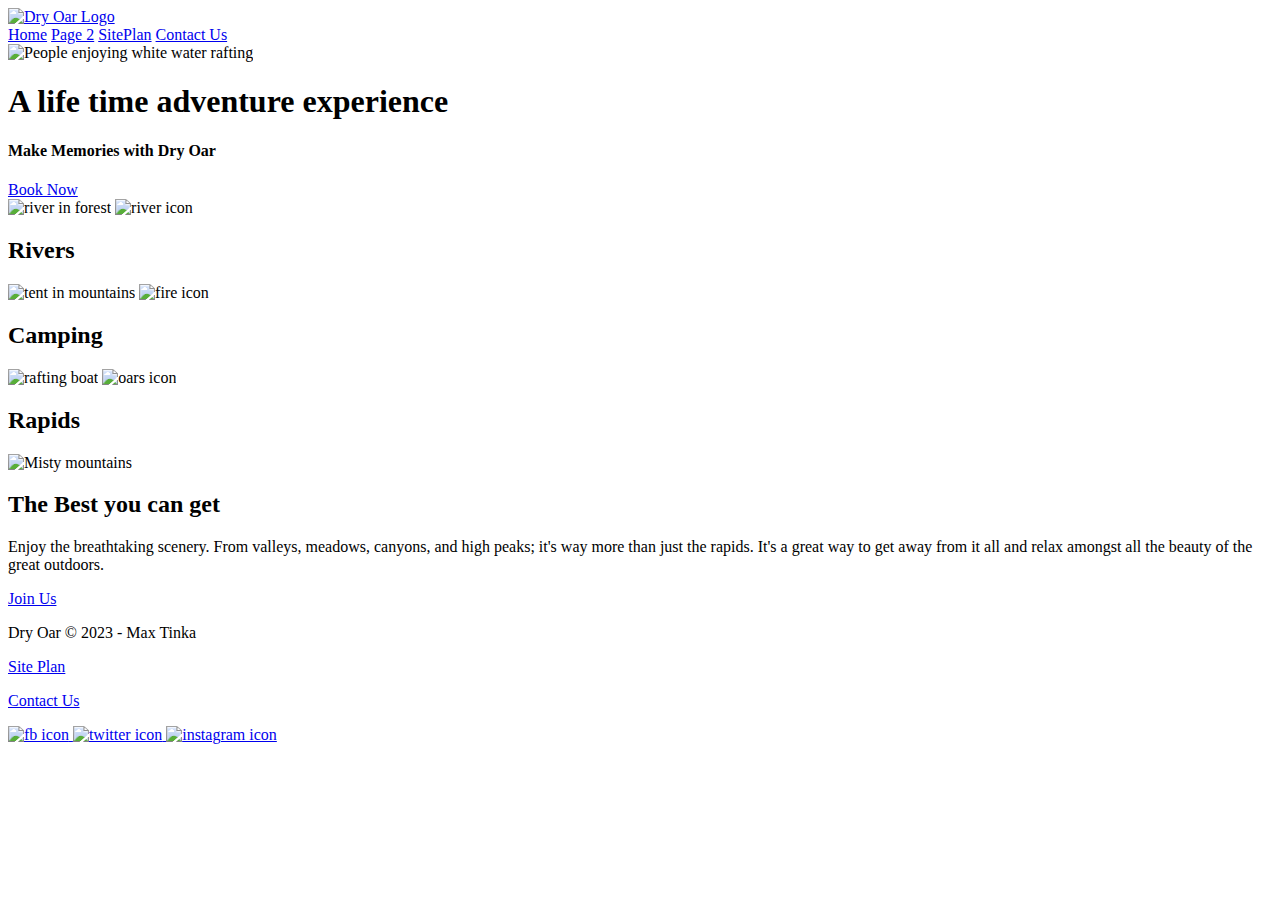
==== wwr/index.html @ ba4b9824 "newest" ====
<!DOCTYPE html>
<html lang="en">
<head>
    <meta charset="UTF-8">
    <meta http-equiv="X-UA-Compatible" content="IE=edge">
    <meta name="viewport" content="width=device-width, initial-scale=1.0">
    <title>Whitewwater Rafting Vacations |Dry Oar Boating | Home</title>
</head>
<body>
    <header>
        <a id="logo_link" href="index.html">
            <img class="logo" src="images/logo.png" alt="Dry Oar Logo">
        </a>
        <nav>
            <a href="index.html">Home</a>
            <a href="#">Page 2</a>
            <a href="site-plan-rafting.html">SitePlan</a>
            <a href="contactus.html">Contact Us</a>
        </nav>
    </header>
    <div id="hero-box">
        <img id="hero-img" src="images/hero.png" alt="People enjoying white water rafting">
    </div>
    <section id="hero-msg">
        <h1 class="home-title">A life time adventure experience</h1>
        <h4>Make Memories with Dry Oar </h4>
        <div class='button-box'>
            <a class='book' href="contactus.html">Book Now</a>
        </div>
    </section>
</div>
<main class="home-grid">
    <section class="rivers-card">
        <img class="card-img" src="images/rivers.jpg" alt="river in forest">
        <img class="icon" src="images/river_icon.png" alt="river icon">
        <h2>Rivers</h2>
    </section>
    <section class="camping-card">
        <img class="card-img" src="images/camping.jpg" alt="tent in mountains">
        <img class="icon" src="images/fire_icon.png" alt="fire icon">
        <h2>Camping</h2>
    </section>
    <section class="rapids-card">
        <img class="card-img" src="images/rapids.jpg" alt="rafting boat">
        <img class="icon" src="images/oars.png" alt="oars icon">
        <h2>Rapids</h2>
    </section>
    <img class="mountains" src="images/mountains.jpg" alt="Misty mountains">
    <section class="msg">
        <h2>The Best you can get</h2>
        <p>Enjoy the breathtaking scenery. From valleys, meadows, canyons, and high peaks; it's way more than just the rapids. It's a great way to get away from it all and relax amongst all the beauty of the great outdoors. </p>
        <a class='join' href="rivers.html">Join Us</a>
    </section>   
</main>
<footer>
    <p>Dry Oar &copy; 2023 - Max Tinka</p>
    <p><a href="site-plan-rafting.html">Site Plan</a></p>
    <p><a href="contactus.html">Contact Us</a></p>
    <div class="social">
        <a href="https://facebook.com">
            <img src="images/facebook.png" alt="fb icon">
        </a>
        <a href="https://twitter.com">
            <img src="images/twitter.png" alt="twitter icon">
        </a>
        <a href="https://instagram.com">
            <img src="images/instagram.png" alt="instagram icon">
        </a>
    </div>
</footer>
</body>
</html>
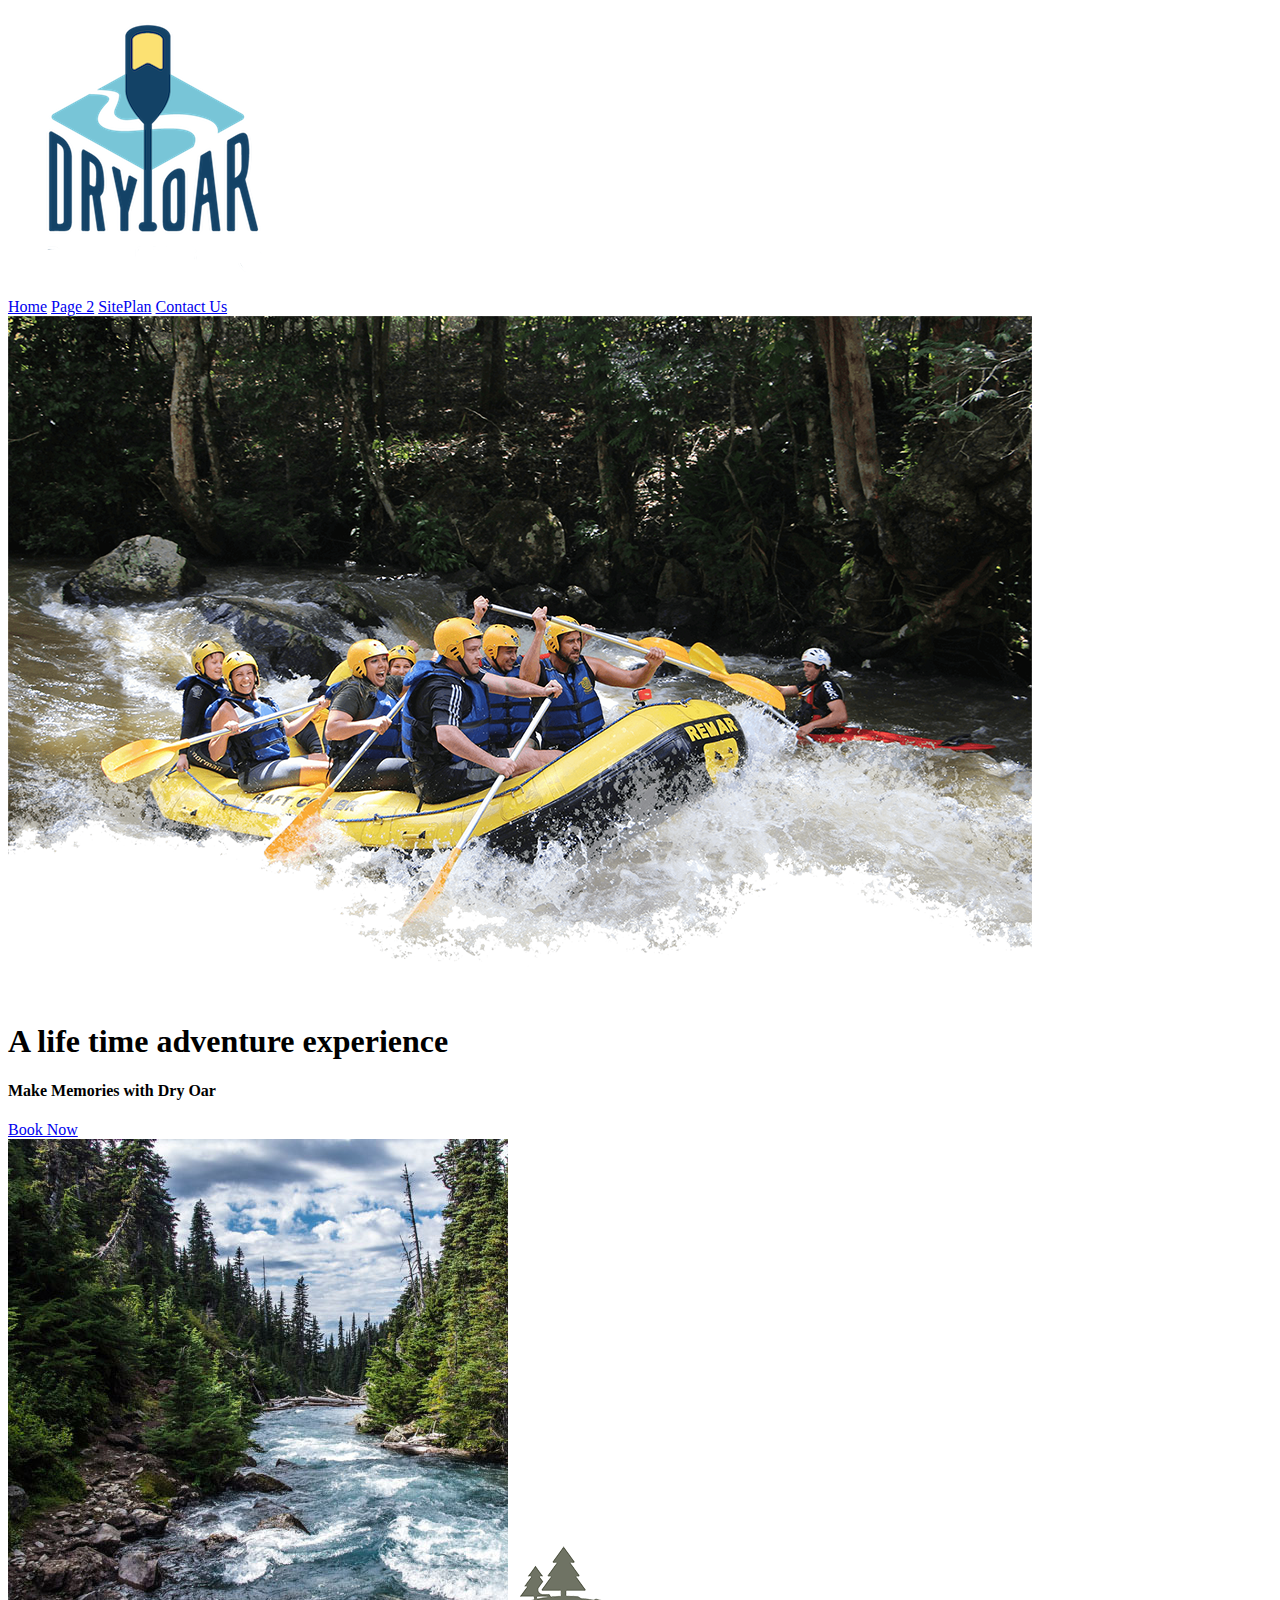
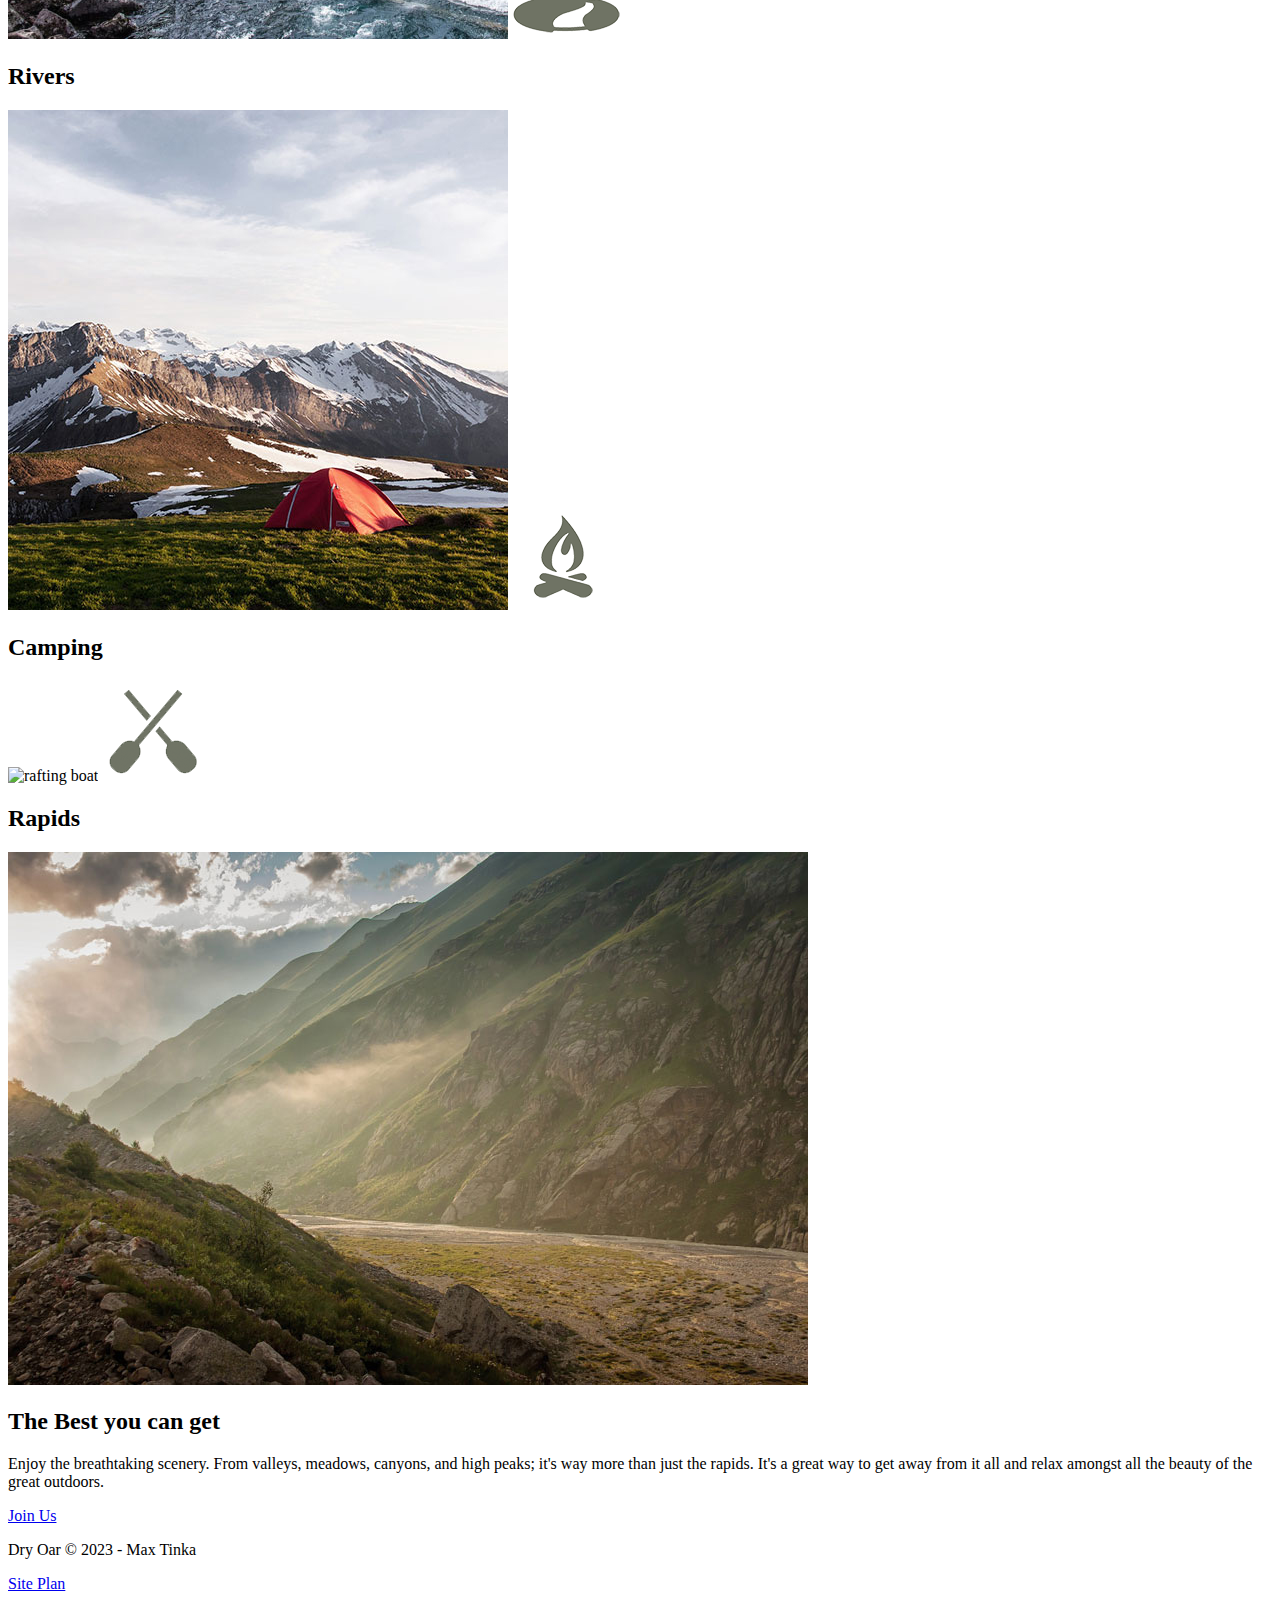
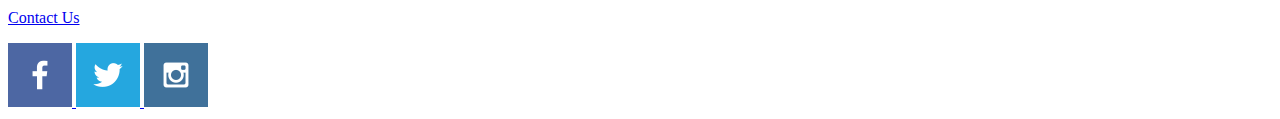
==== commit 4fc23cd3: "latest" ====
--- a/wwr/index.html
+++ b/wwr/index.html
@@ -1,17 +1,28 @@
 <!DOCTYPE html>
 <html lang="en">
 <head>
+    <link rel="stylesheet" href="styles/styles.css">
     <meta charset="UTF-8">
     <meta http-equiv="X-UA-Compatible" content="IE=edge">
     <meta name="viewport" content="width=device-width, initial-scale=1.0">
     <title>Whitewwater Rafting Vacations |Dry Oar Boating | Home</title>
 </head>
-<body>
-    <header>
+<body {
+    background-color: #ffffff;
+}>
+    <div id="content" {
+        max-width: 1600px;
+        margin: 0 auto;
+    }>
+    <header {
+        background-color: #ffffff;
+    }>
         <a id="logo_link" href="index.html">
-            <img class="logo" src="images/logo.png" alt="Dry Oar Logo">
+            <img class="logo" src="images/logo.png" alt="Dry Oar Logo">        
         </a>
-        <nav>
+        <nav {
+            text-align: center;
+        }>
             <a href="index.html">Home</a>
             <a href="#">Page 2</a>
             <a href="site-plan-rafting.html">SitePlan</a>
@@ -21,15 +32,21 @@
     <div id="hero-box">
         <img id="hero-img" src="images/hero.png" alt="People enjoying white water rafting">
     </div>
-    <section id="hero-msg">
+    <section id="hero-msg"{
+        text-align: center;
+    }>
         <h1 class="home-title">A life time adventure experience</h1>
         <h4>Make Memories with Dry Oar </h4>
-        <div class='button-box'>
+        <div class='button-box'{
+            text-align: center;
+        }>
             <a class='book' href="contactus.html">Book Now</a>
         </div>
     </section>
 </div>
-<main class="home-grid">
+<main class="home-grid"{
+    text-align: center;
+}>
     <section class="rivers-card">
         <img class="card-img" src="images/rivers.jpg" alt="river in forest">
         <img class="icon" src="images/river_icon.png" alt="river icon">
@@ -45,6 +62,9 @@
         <img class="icon" src="images/oars.png" alt="oars icon">
         <h2>Rapids</h2>
     </section>
+    <div id="background" {
+        height: 725px;
+    }></div>
     <img class="mountains" src="images/mountains.jpg" alt="Misty mountains">
     <section class="msg">
         <h2>The Best you can get</h2>
@@ -57,16 +77,17 @@
     <p><a href="site-plan-rafting.html">Site Plan</a></p>
     <p><a href="contactus.html">Contact Us</a></p>
     <div class="social">
-        <a href="https://facebook.com">
+        <a href="https://facebook.com" target="_blank">
             <img src="images/facebook.png" alt="fb icon">
         </a>
-        <a href="https://twitter.com">
+        <a href="https://twitter.com" target="_blank">
             <img src="images/twitter.png" alt="twitter icon">
         </a>
-        <a href="https://instagram.com">
+        <a href="https://instagram.com" target="_blank">
             <img src="images/instagram.png" alt="instagram icon">
         </a>
     </div>
 </footer>
+</div>
 </body>
 </html>
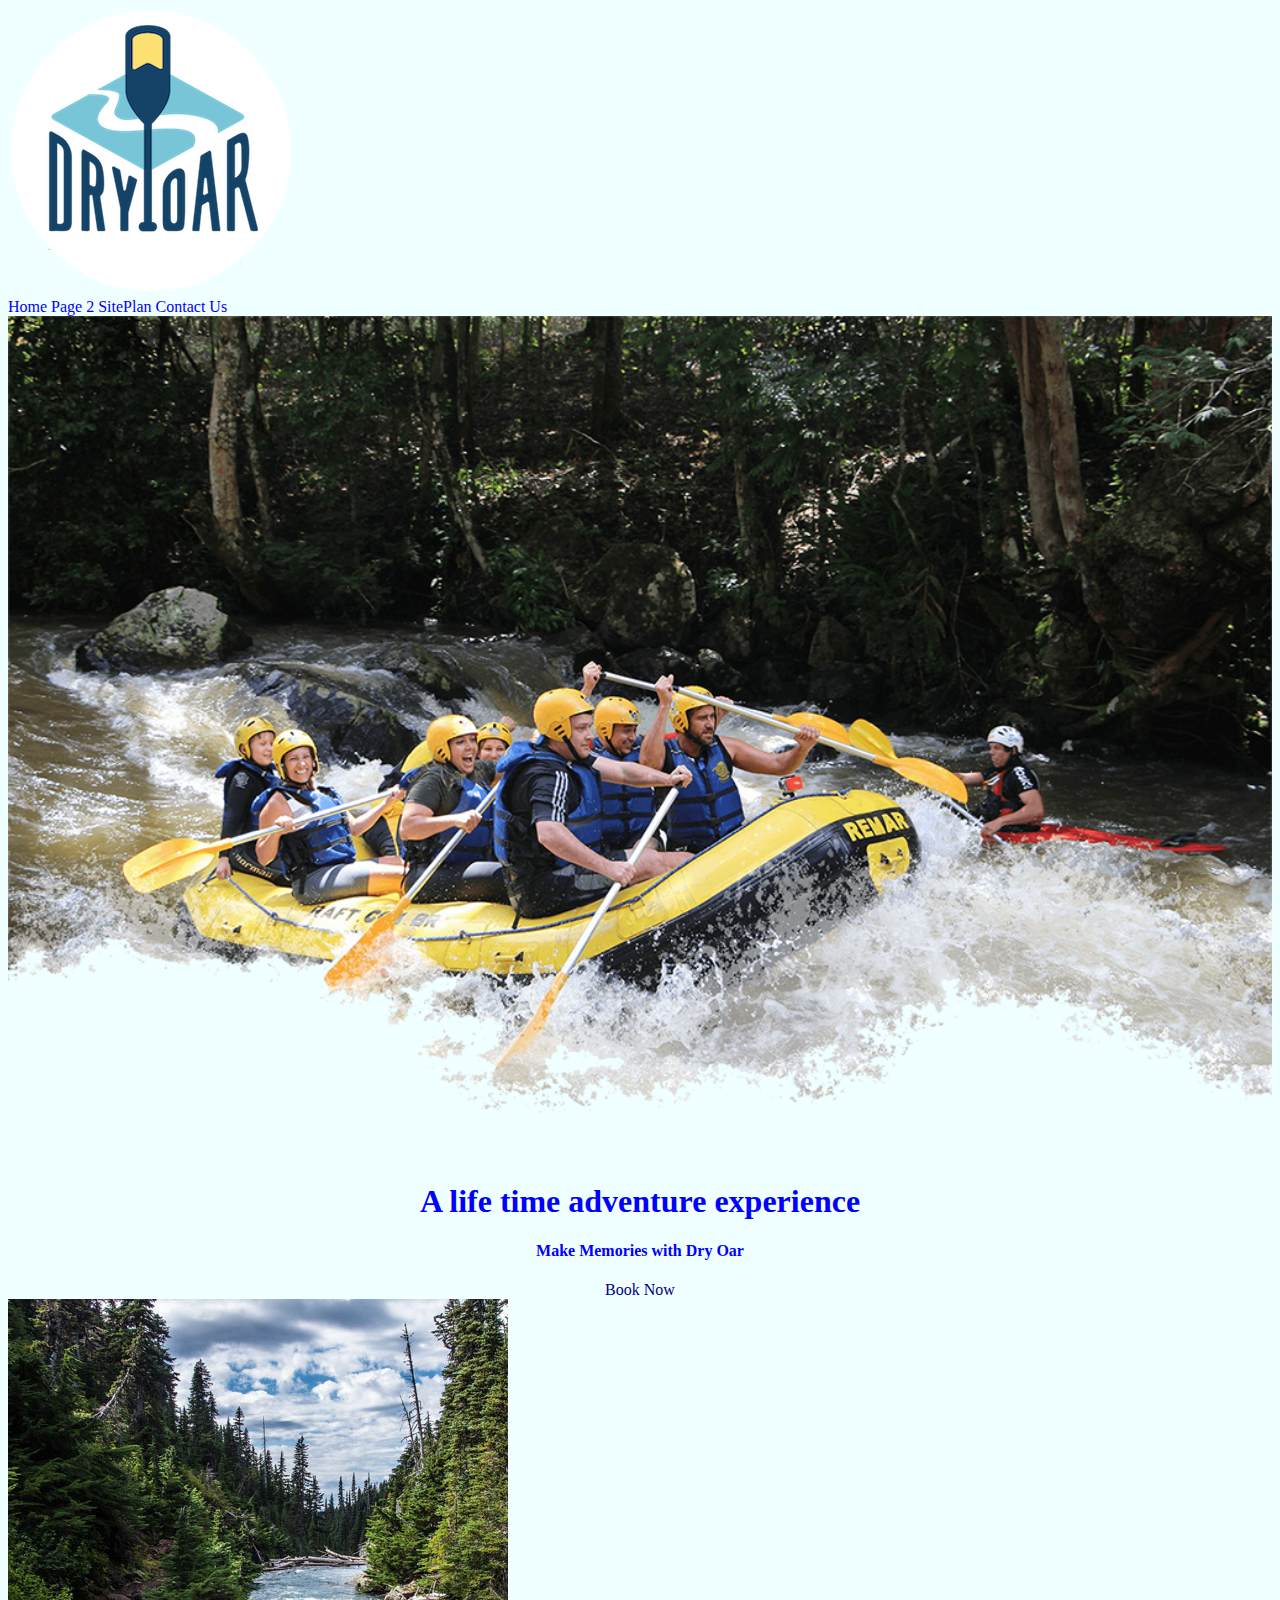
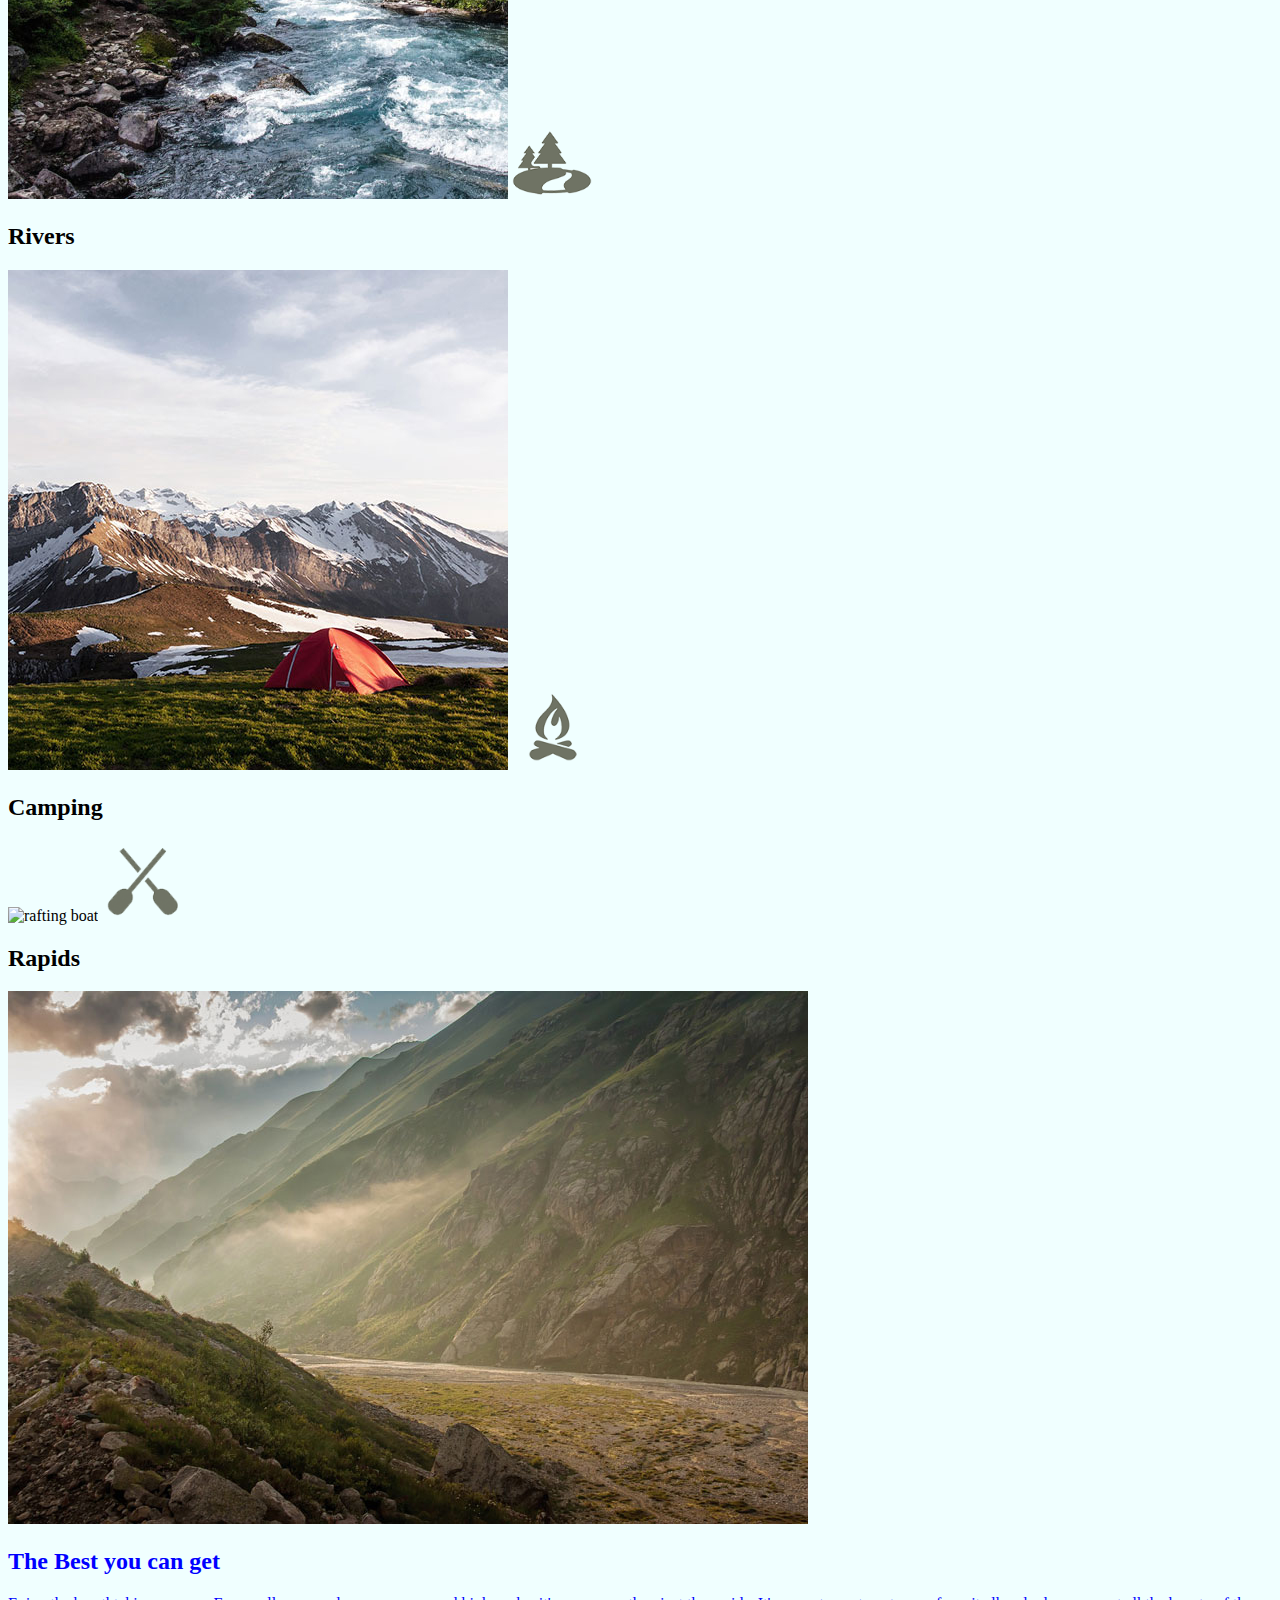
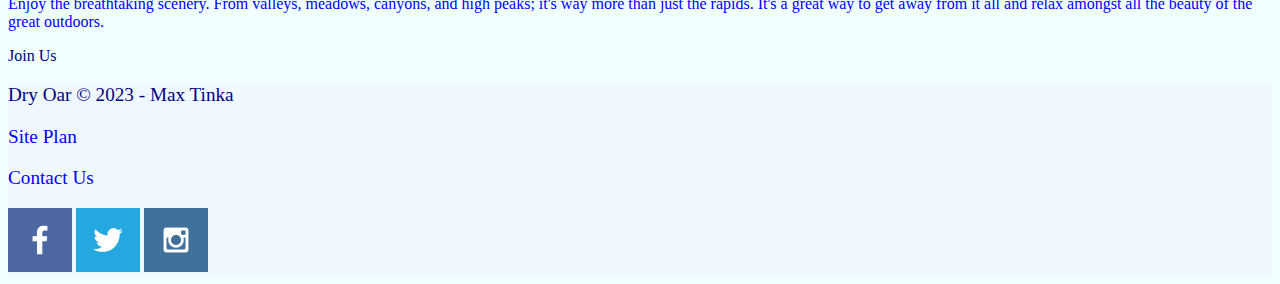
==== commit 2d8b3d41: "style.css not styles" ====
--- a/wwr/index.html
+++ b/wwr/index.html
@@ -1,28 +1,18 @@
 <!DOCTYPE html>
 <html lang="en">
 <head>
-    <link rel="stylesheet" href="styles/styles.css">
+    <link rel="stylesheet" href="styles/style.css">
     <meta charset="UTF-8">
     <meta http-equiv="X-UA-Compatible" content="IE=edge">
     <meta name="viewport" content="width=device-width, initial-scale=1.0">
     <title>Whitewwater Rafting Vacations |Dry Oar Boating | Home</title>
 </head>
-<body {
-    background-color: #ffffff;
-}>
-    <div id="content" {
-        max-width: 1600px;
-        margin: 0 auto;
-    }>
-    <header {
-        background-color: #ffffff;
-    }>
+<body>
+    <header>
         <a id="logo_link" href="index.html">
             <img class="logo" src="images/logo.png" alt="Dry Oar Logo">        
         </a>
-        <nav {
-            text-align: center;
-        }>
+        <nav>
             <a href="index.html">Home</a>
             <a href="#">Page 2</a>
             <a href="site-plan-rafting.html">SitePlan</a>
@@ -30,23 +20,16 @@
         </nav>
     </header>
     <div id="hero-box">
-        <img id="hero-img" src="images/hero.png" alt="People enjoying white water rafting">
+        <img id="hero-img"src="images/hero.png" alt="People enjoying white water rafting">
     </div>
-    <section id="hero-msg"{
-        text-align: center;
-    }>
+    <section id="hero-msg">
         <h1 class="home-title">A life time adventure experience</h1>
         <h4>Make Memories with Dry Oar </h4>
-        <div class='button-box'{
-            text-align: center;
-        }>
+        <div class='button-box'>
             <a class='book' href="contactus.html">Book Now</a>
         </div>
     </section>
-</div>
-<main class="home-grid"{
-    text-align: center;
-}>
+<main class="home-grid">
     <section class="rivers-card">
         <img class="card-img" src="images/rivers.jpg" alt="river in forest">
         <img class="icon" src="images/river_icon.png" alt="river icon">
@@ -62,9 +45,7 @@
         <img class="icon" src="images/oars.png" alt="oars icon">
         <h2>Rapids</h2>
     </section>
-    <div id="background" {
-        height: 725px;
-    }></div>
+    <div id="background"></div>
     <img class="mountains" src="images/mountains.jpg" alt="Misty mountains">
     <section class="msg">
         <h2>The Best you can get</h2>
@@ -88,6 +69,5 @@
         </a>
     </div>
 </footer>
-</div>
 </body>
 </html>
--- a/wwr/styles/style.css
+++ b/wwr/styles/style.css
@@ -0,0 +1,84 @@
+print()
+div {
+    max-width: 1600px;
+}
+#content {
+    margin: 0 auto;
+}
+nav a {
+    text-align: center;
+    color: #0000ff;
+    text-decoration: none;
+}
+h1 {
+    text-align: center;
+}
+.home-title {
+    color:#0000ff;
+}
+h4 {
+    text-align: center;
+    color: #0000ff;
+}
+.button-box {
+    text-align: center;
+}
+main section {
+    text-align: centr;
+}
+background {
+    height: 725px;
+}
+body {
+    background-color:#f0ffff;
+}
+header {
+    background-color:#f0ffff;
+}
+nav a:hover {
+    background-color: #f0ffff;
+    color:#0000ff;
+}
+.book, .join {
+    background-color: #f0ffff;
+    color:#000080;
+    text-decoration: none;
+}
+.book:hoven, .join:hoven {
+    background-color: #f0ffff;
+    color:#0000ff;
+}
+#background {
+    background-color: #f0ffff;
+    color: #000000;
+}
+.msg {
+    background-color: #f0ffff;
+    color:#0000ff;
+}
+.msg h2 {
+    color: #0000ff;
+}
+msg p {
+    color:#0000ff;
+}
+footer {
+    background-color: #f0f8ff;
+    color: #000080;
+}
+footer a {
+    color:#0000ff;
+    text-decoration: none;
+}
+footer p {
+    font-size: 1.2em;
+}
+footer a:hover {
+    color:#000080;
+}
+.icon {
+    width: 80px
+}
+#hero-img {
+    width: 100%;
+}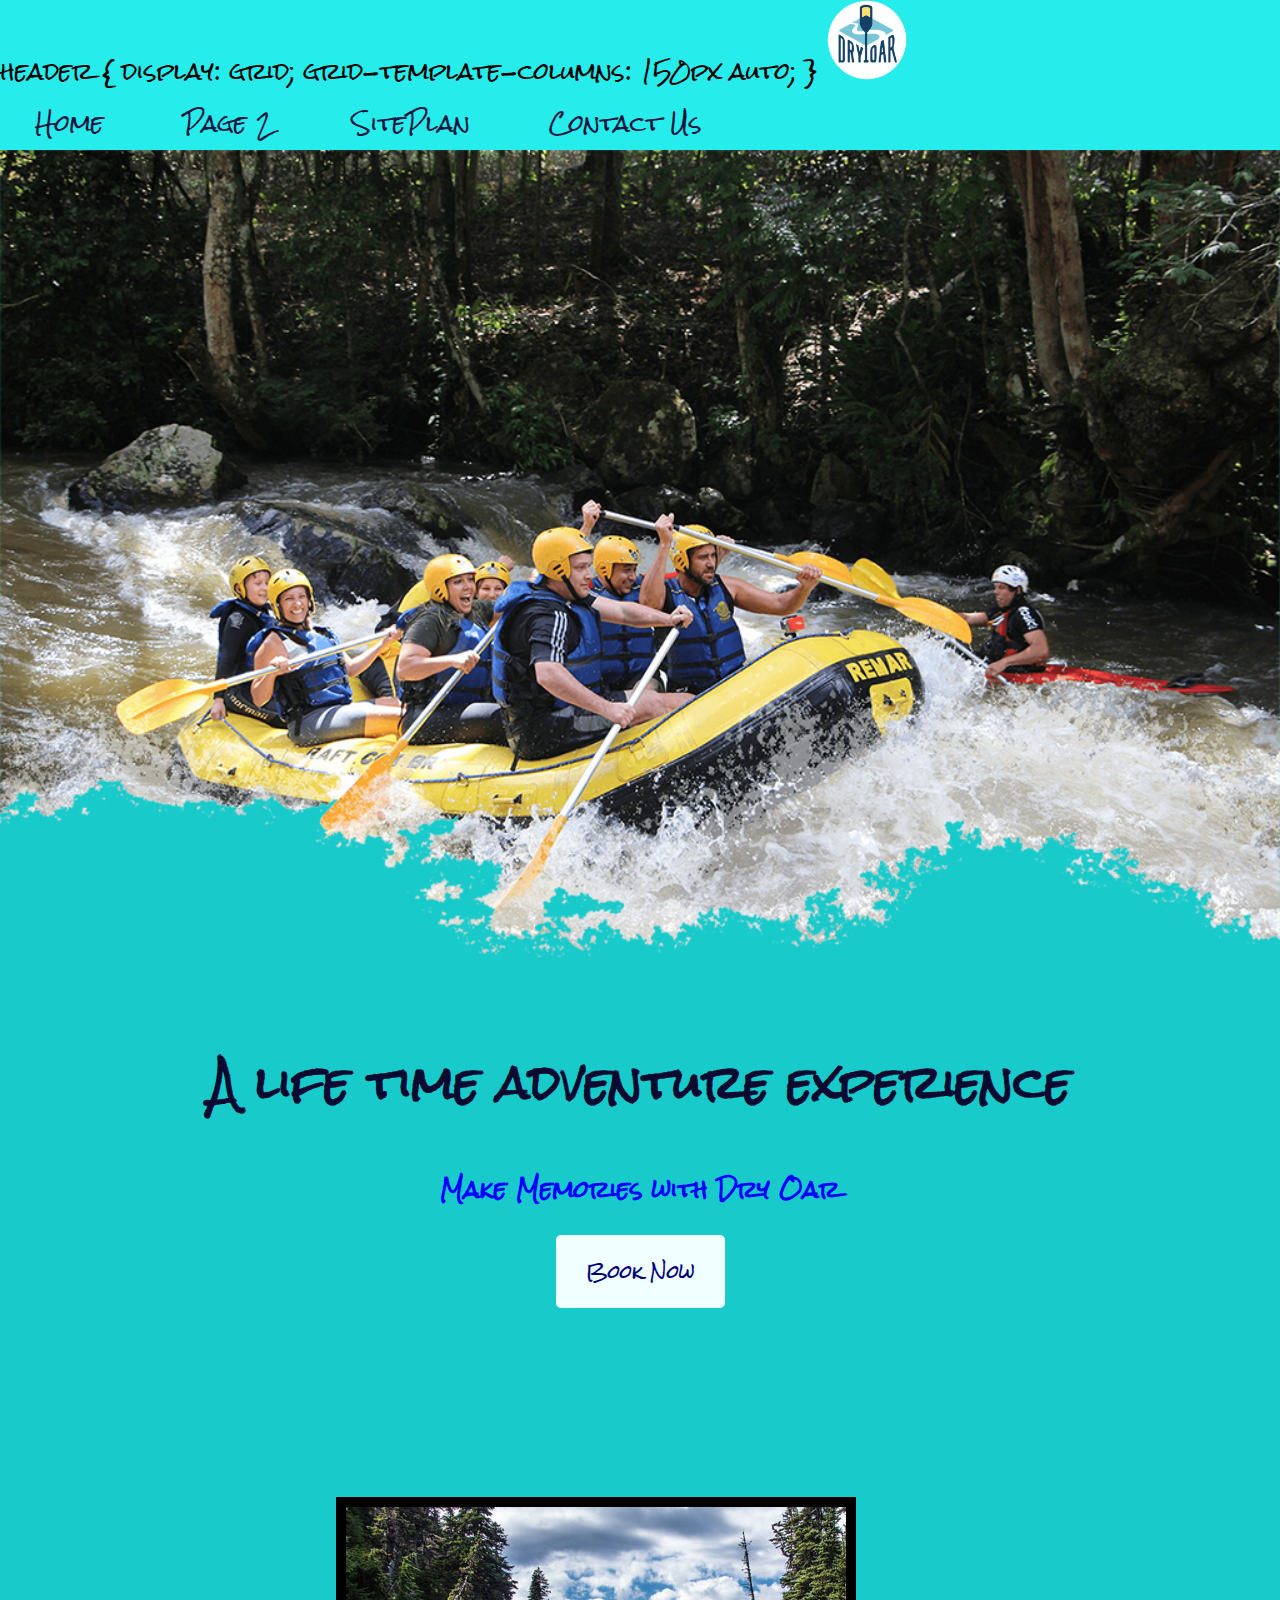
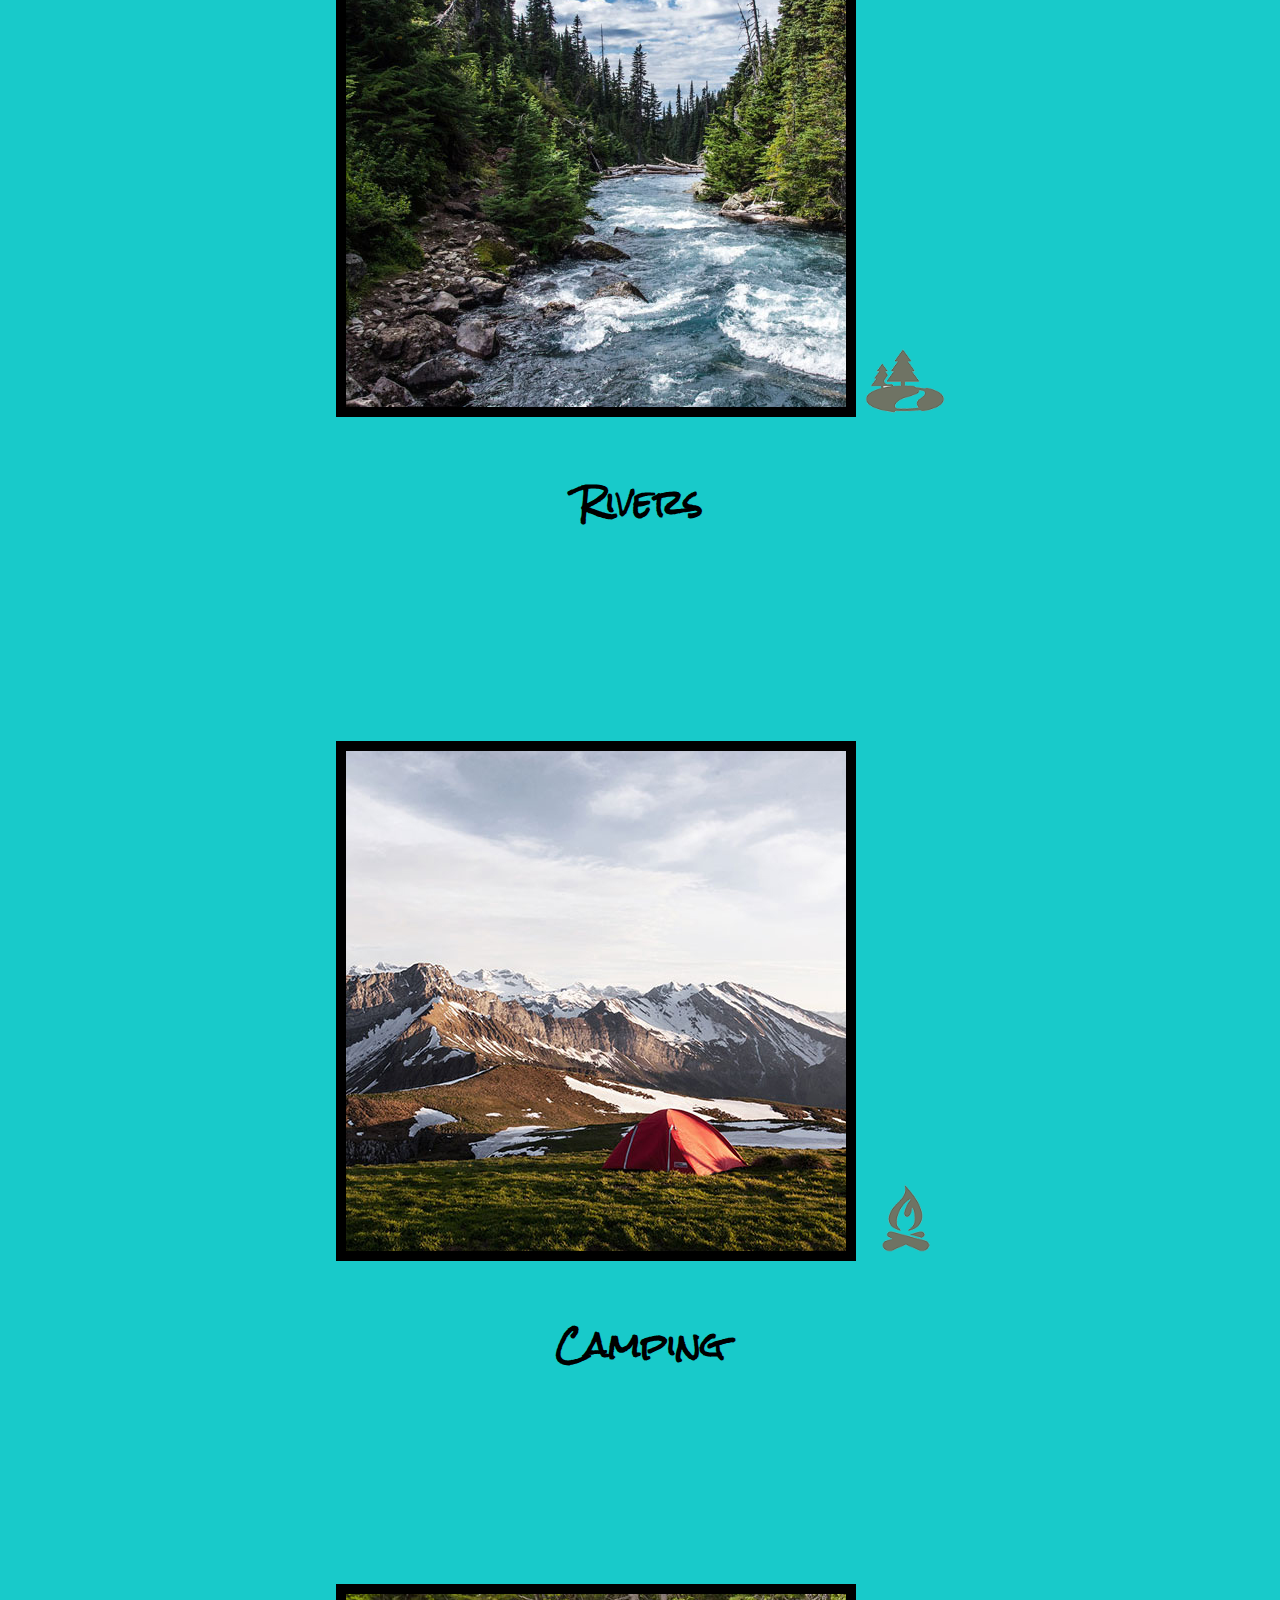
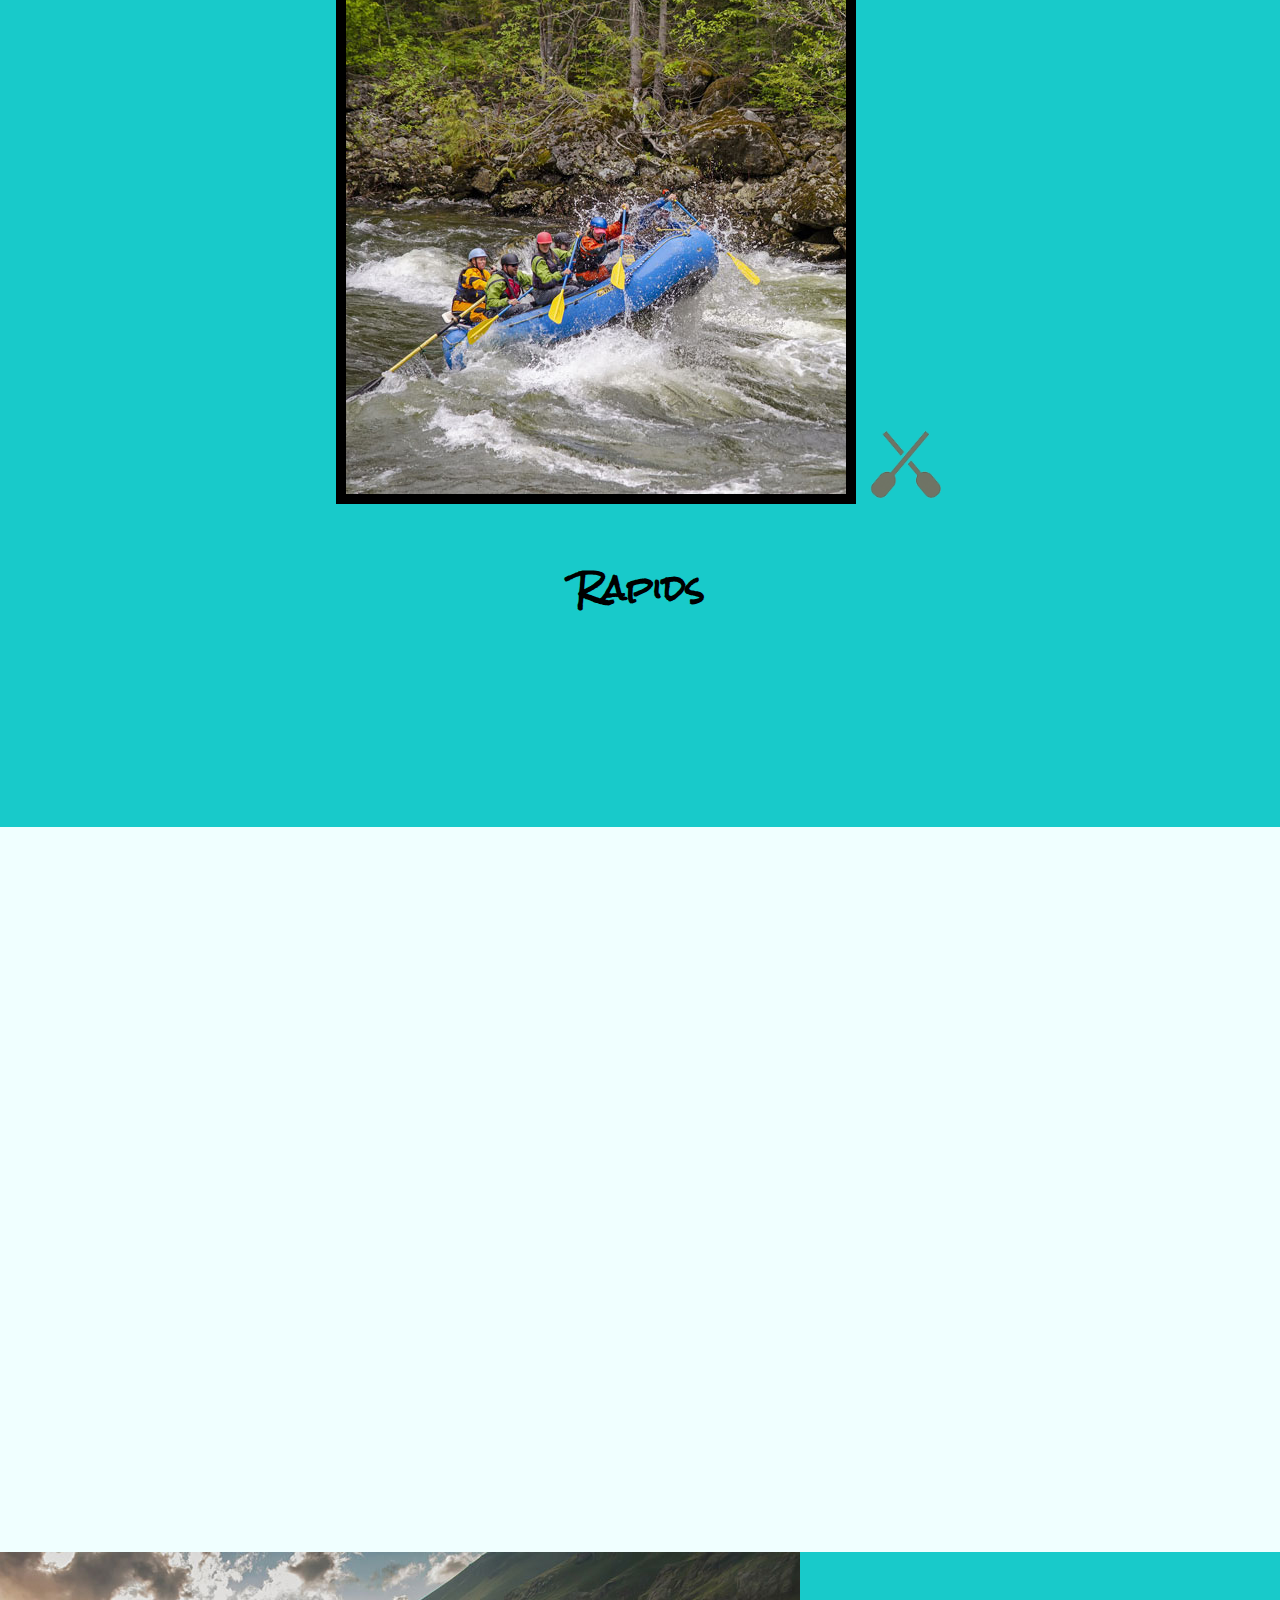
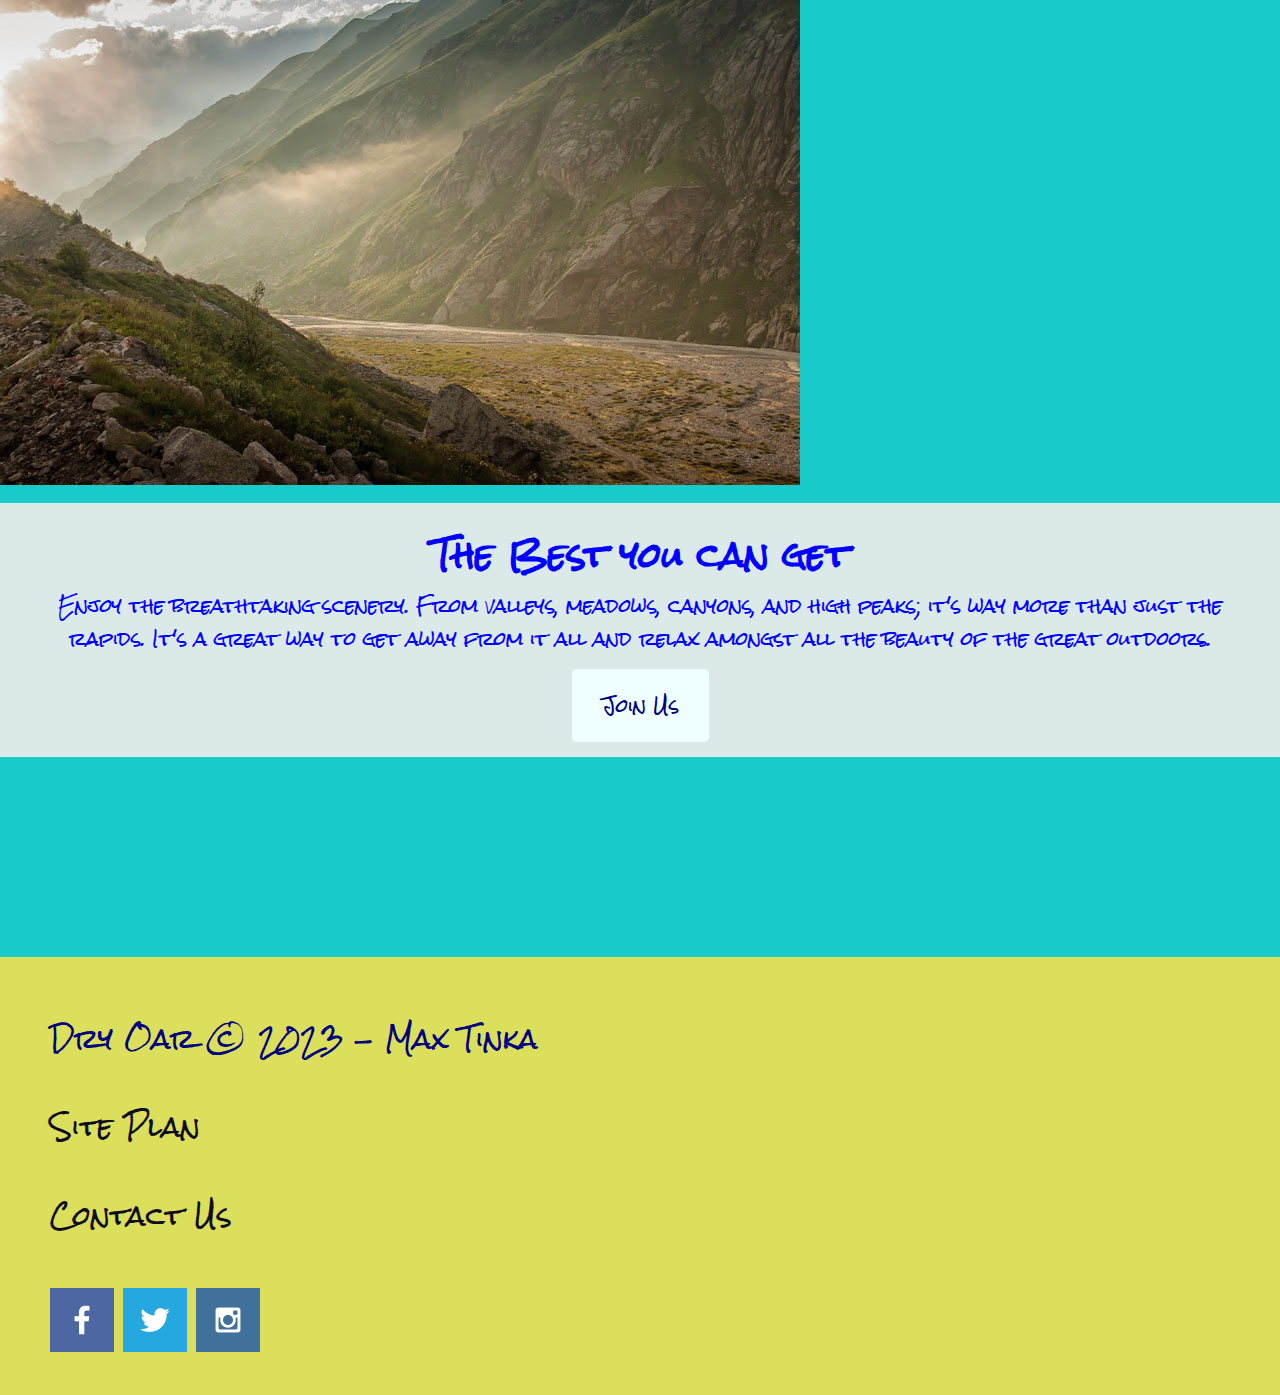
==== commit ff5caf56: "wk7" ====
--- a/wwr/index.html
+++ b/wwr/index.html
@@ -9,6 +9,10 @@
 </head>
 <body>
     <header>
+        header {
+            display: grid;
+            grid-template-columns: 150px auto;
+        }
         <a id="logo_link" href="index.html">
             <img class="logo" src="images/logo.png" alt="Dry Oar Logo">        
         </a>
@@ -20,7 +24,7 @@
         </nav>
     </header>
     <div id="hero-box">
-        <img id="hero-img"src="images/hero.png" alt="People enjoying white water rafting">
+        <img id="hero-img" src="images/hero.png" alt="People enjoying white water rafting">
     </div>
     <section id="hero-msg">
         <h1 class="home-title">A life time adventure experience</h1>
--- a/wwr/styles/style.css
+++ b/wwr/styles/style.css
@@ -1,20 +1,24 @@
-print()
+@import url('https://fonts.googleapis.com/css2?family=Oswald:wght@300&family=Roboto:ital,wght@0,300;1,700&family=Rock+Salt&display=swap');
 div {
     max-width: 1600px;
-}
-#content {
+#content
     margin: 0 auto;
 }
 nav a {
+    font-family: 'Rock Salt', 'Bradley Hand', sans-serif;
     text-align: center;
-    color: #0000ff;
+    color: #16163f;
     text-decoration: none;
+    padding: 35px;
 }
 h1 {
     text-align: center;
 }
 .home-title {
-    color:#0000ff;
+    font-family: 'Rock Salt', 'Bradley Hand', sans-serif;
+    font-size: 2em;
+    color:#0b0b31;
+    margin-top: 10px;
 }
 h4 {
     text-align: center;
@@ -24,28 +28,37 @@
     text-align: center;
 }
 main section {
-    text-align: centr;
+    font-family:'Rock Salt', 'Bradley Hand', sans-serif;
+    text-align: center;
 }
-background {
+#background {
     height: 725px;
 }
 body {
-    background-color:#f0ffff;
+    font-family: 'Rock Salt', 'Bradley Hand', sans-serif;
+    font-size: 22px;
+    background-color:#18caca;
+    margin: 0;
+    padding: 0;
 }
 header {
-    background-color:#f0ffff;
+    background-color:#27ecec;
 }
 nav a:hover {
-    background-color: #f0ffff;
-    color:#0000ff;
+    background-color: #537070;
+    color:#b42d23;
 }
 .book, .join {
+    font-size: 18px;
     background-color: #f0ffff;
     color:#000080;
     text-decoration: none;
+    padding: 15px 30px;
+    margin-top: 50px;
+    border-radius: 5px;
 }
 .book:hoven, .join:hoven {
-    background-color: #f0ffff;
+    background-color: #80c2c2;
     color:#0000ff;
 }
 #background {
@@ -53,32 +66,60 @@
     color: #000000;
 }
 .msg {
-    background-color: #f0ffff;
-    color:#0000ff;
+    font-family: 'Rock Salt', 'Bradley Hand', sans-serif;
+    background-color: #dbe9e9;
+    color:#050535;
+    line-height: 1.5em;
+    padding: 35px;
 }
 .msg h2 {
+    font-family: 'Rock Salt', 'Bradley Hand', sans-serif;
     color: #0000ff;
+    margin: 0;
 }
-msg p {
+.msg p {
+    font-family: 'Rock Salt', 'Bradley Hand', sans-serif;
     color:#0000ff;
+    font-size: .8em;
+    padding-bottom: 15px;
 }
 footer {
-    background-color: #f0f8ff;
+    background-color: #dcdf5b;
     color: #000080;
+    padding: 25px 50px;
+    margin-top: 200px;
 }
 footer a {
-    color:#0000ff;
+    font-family: 'Rock Salt', 'Bradley Hand', sans-serif;
+    color:#0d0d1f;
     text-decoration: none;
 }
 footer p {
+    font-family: 'Rock Salt', 'Bradley Hand', sans-serif;
     font-size: 1.2em;
 }
 footer a:hover {
-    color:#000080;
+    color:#030314;
+}
+footer .social img {
+    padding-top: 15px;
+}
+.logo {
+    width: 80px;
 }
 .icon {
-    width: 80px
+    width: 80px;
+    padding-top: 10px;
 }
 #hero-img {
     width: 100%;
+}
+.rivers-card, .camping-card, .rapids-card {
+    margin: 200px 0;
+}
+.card-img{
+    border: 10px solid #000000;
+}
+main section img {
+    box-sizing: border-box;
 }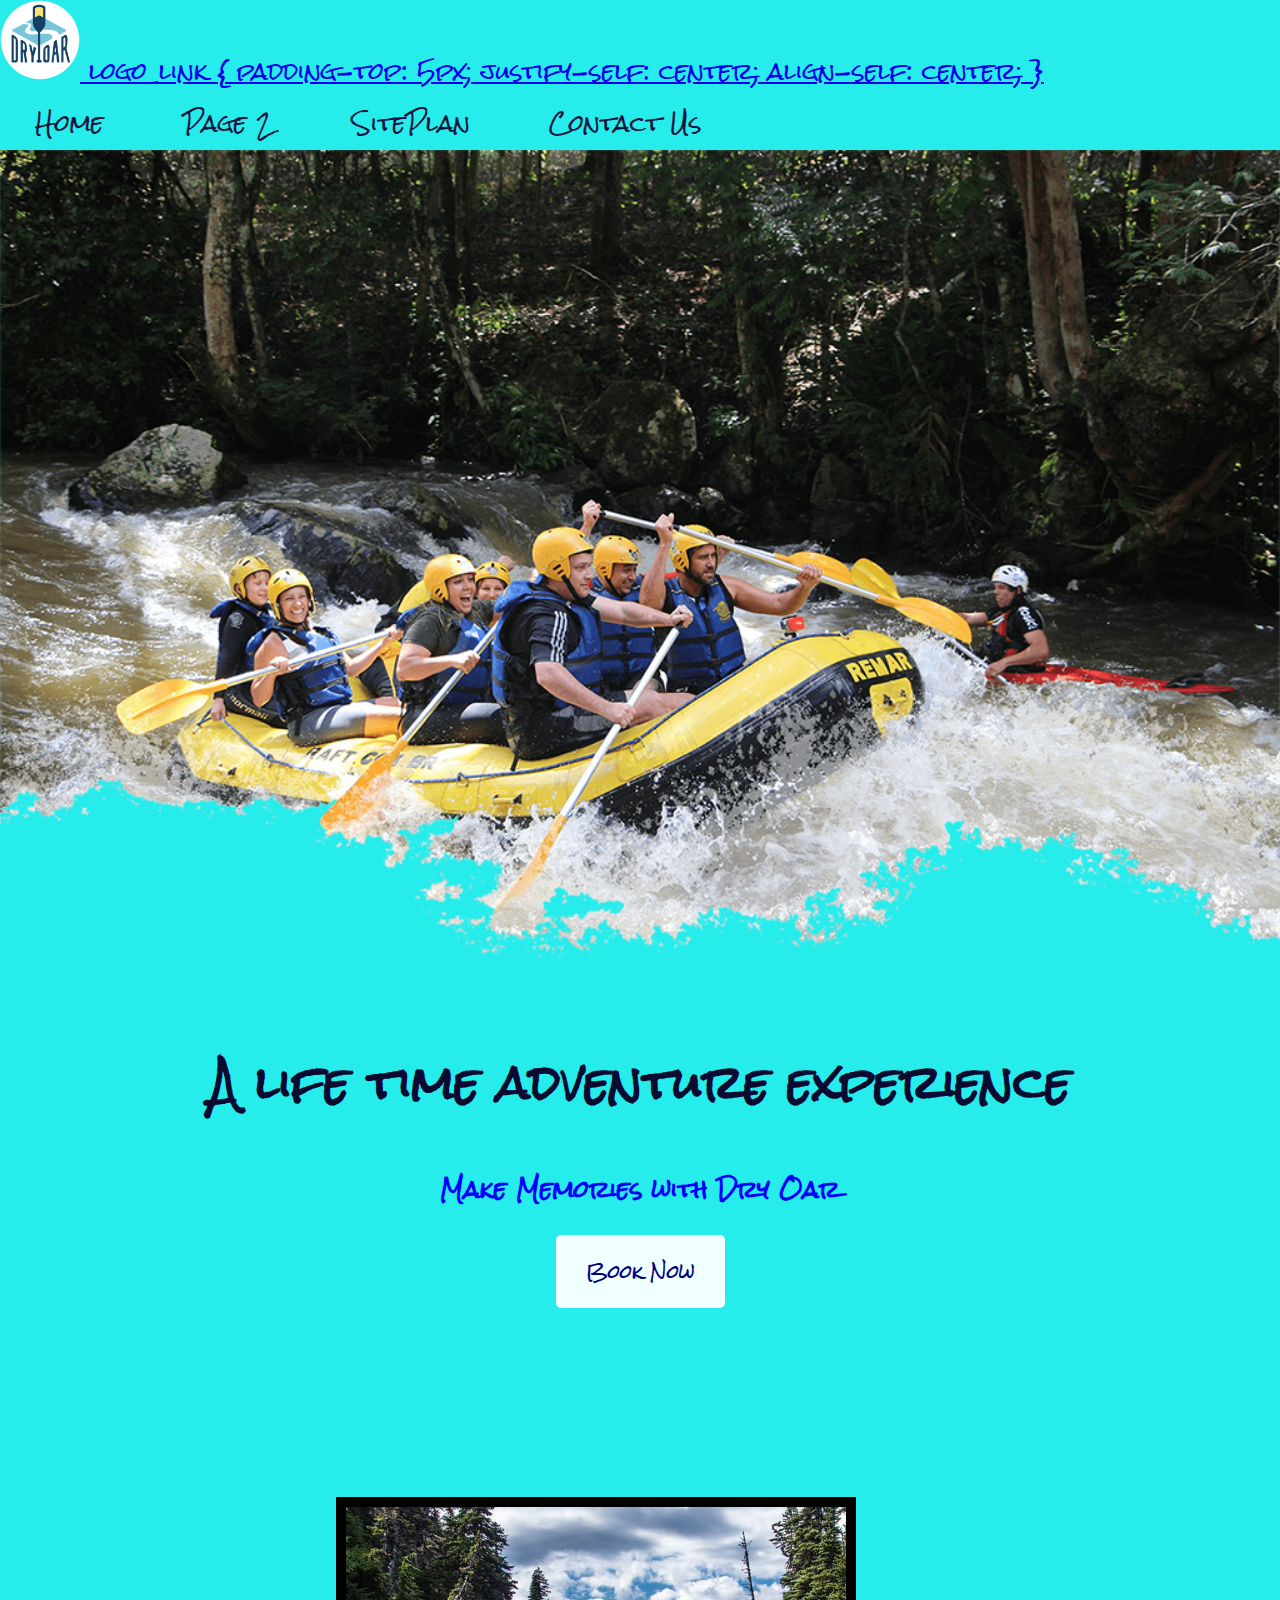
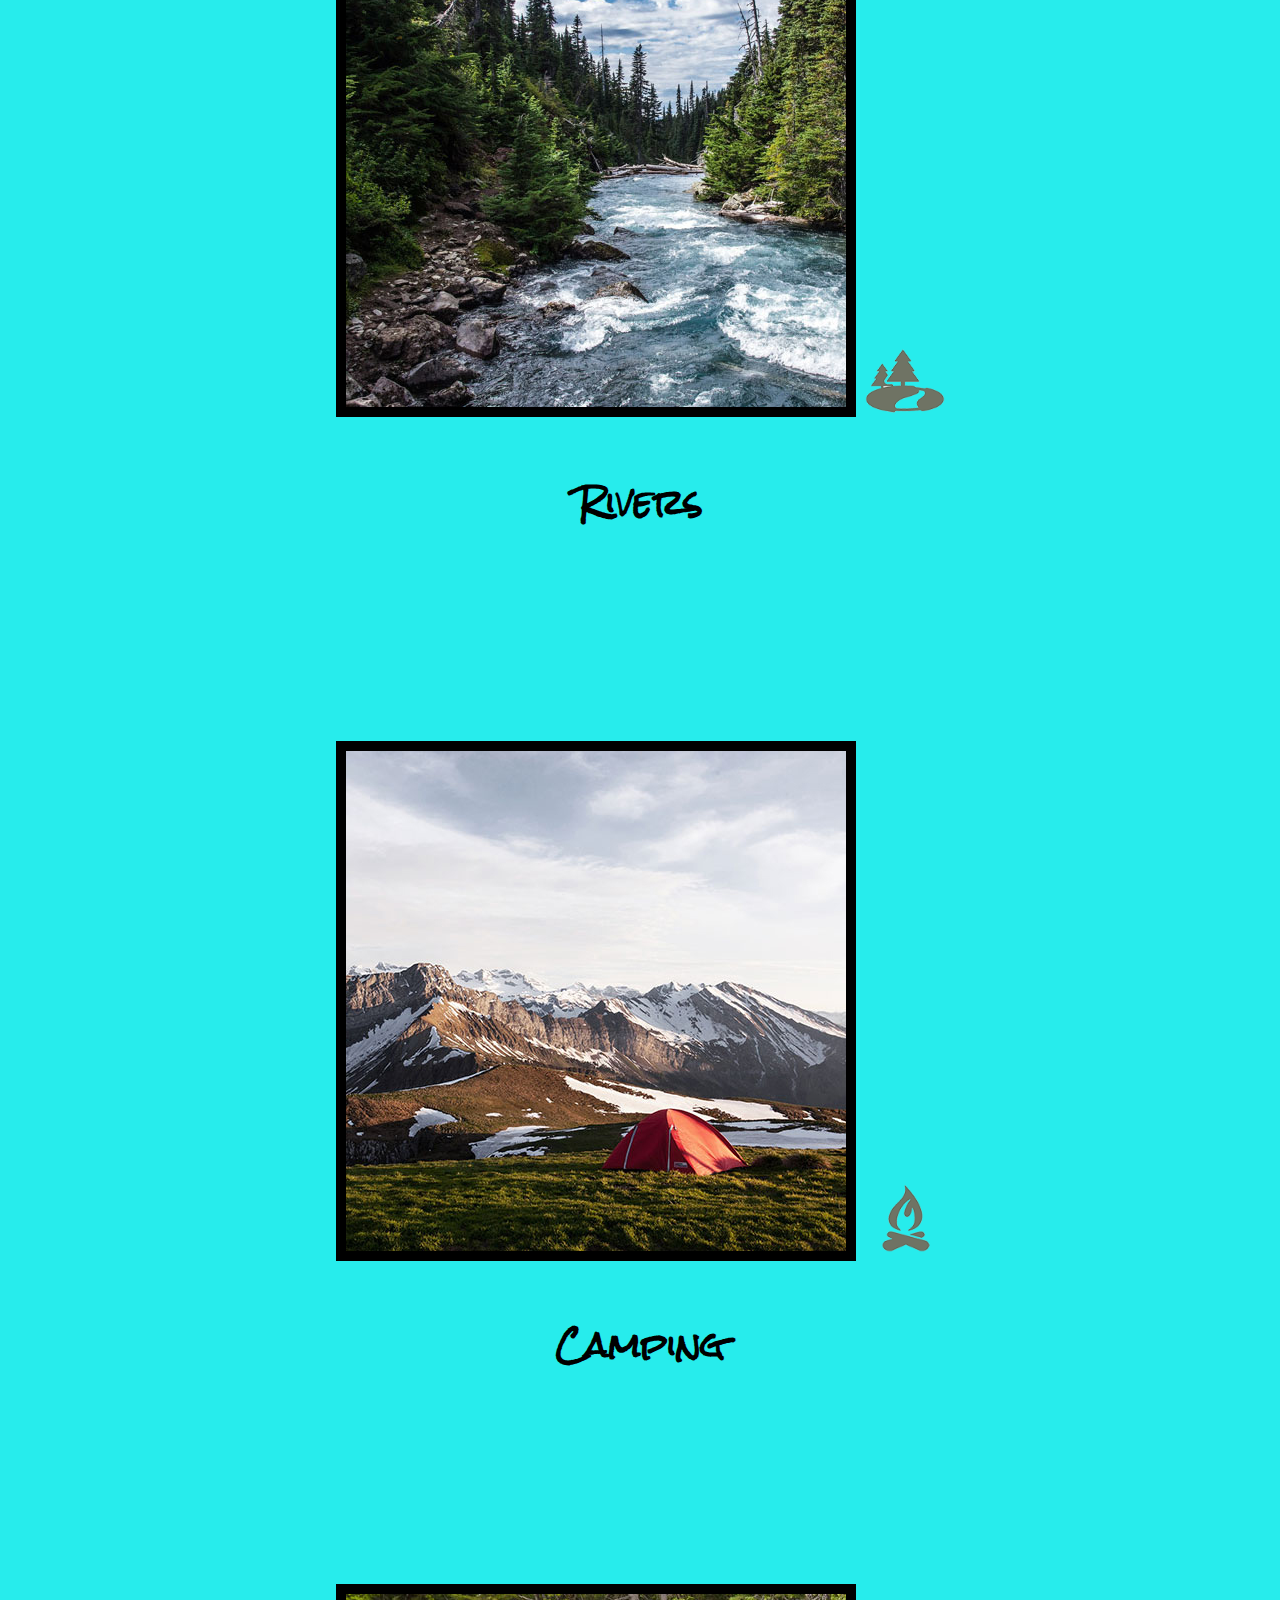
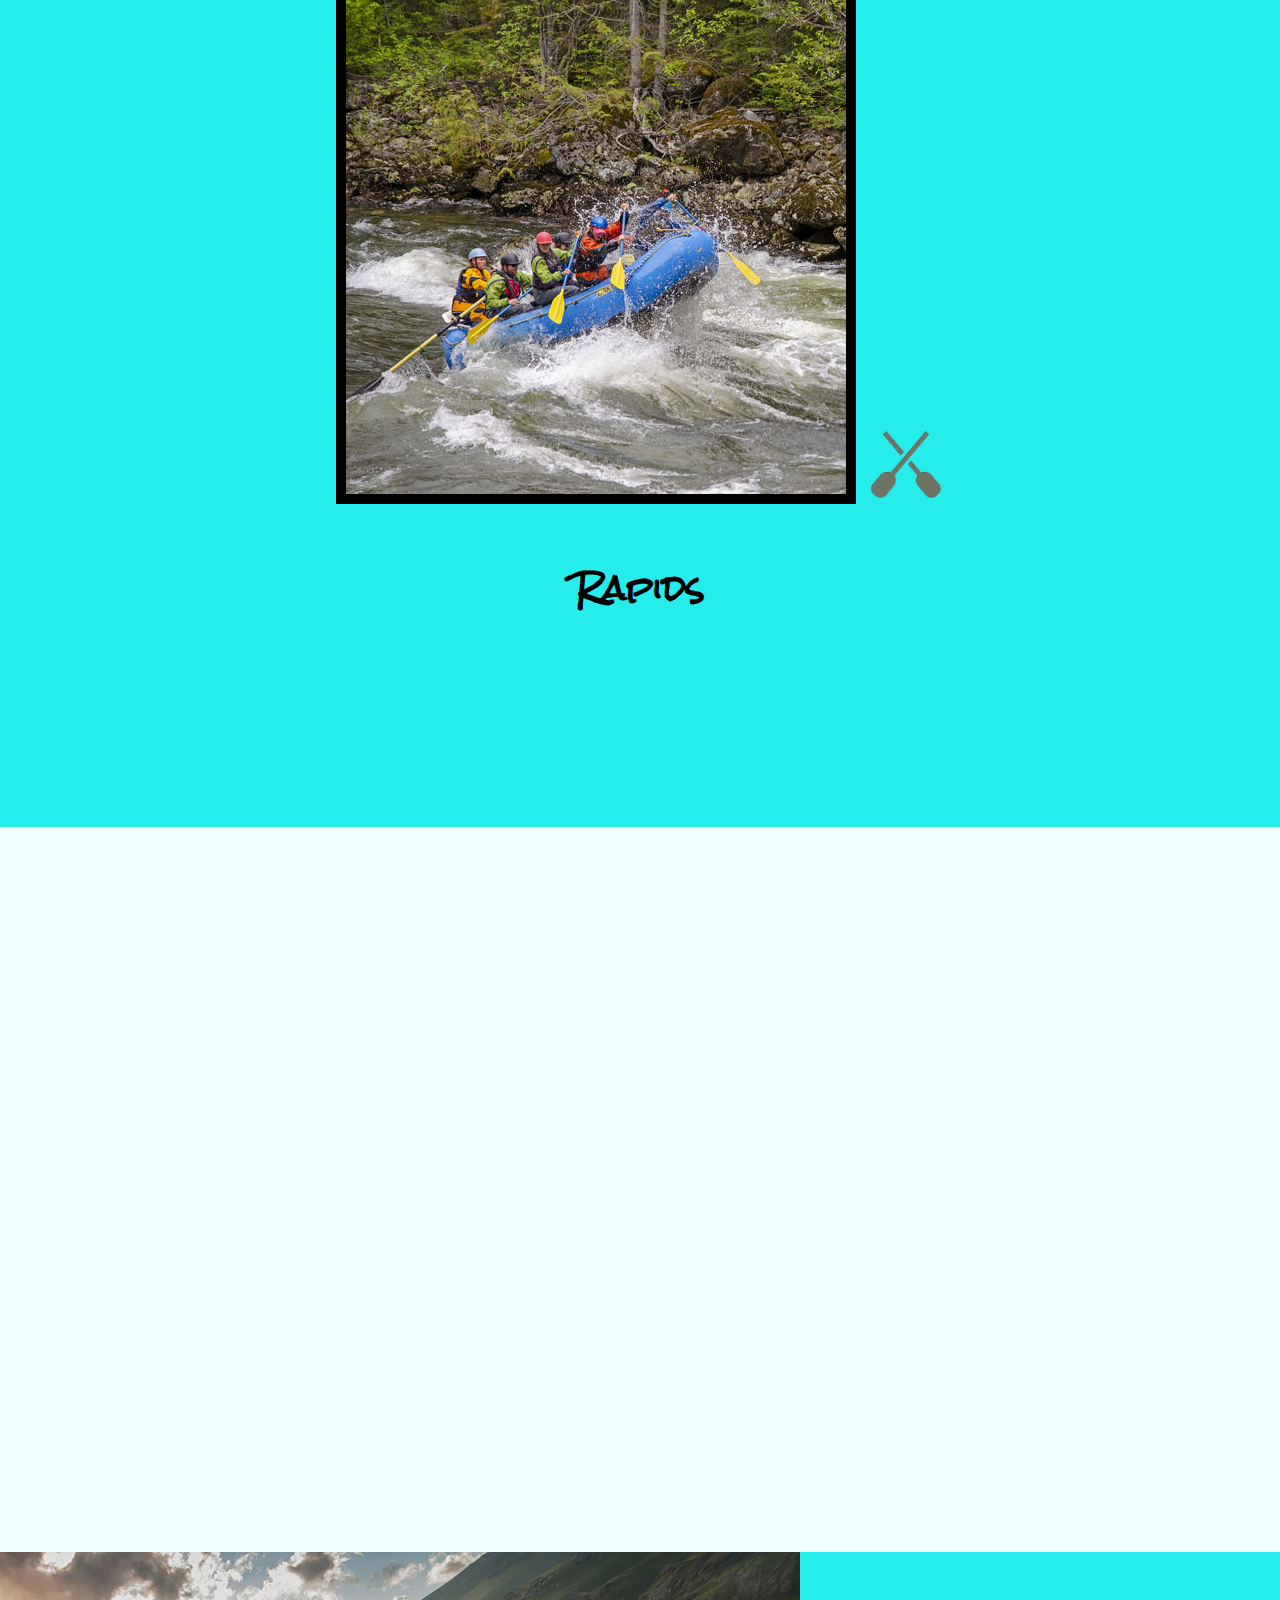
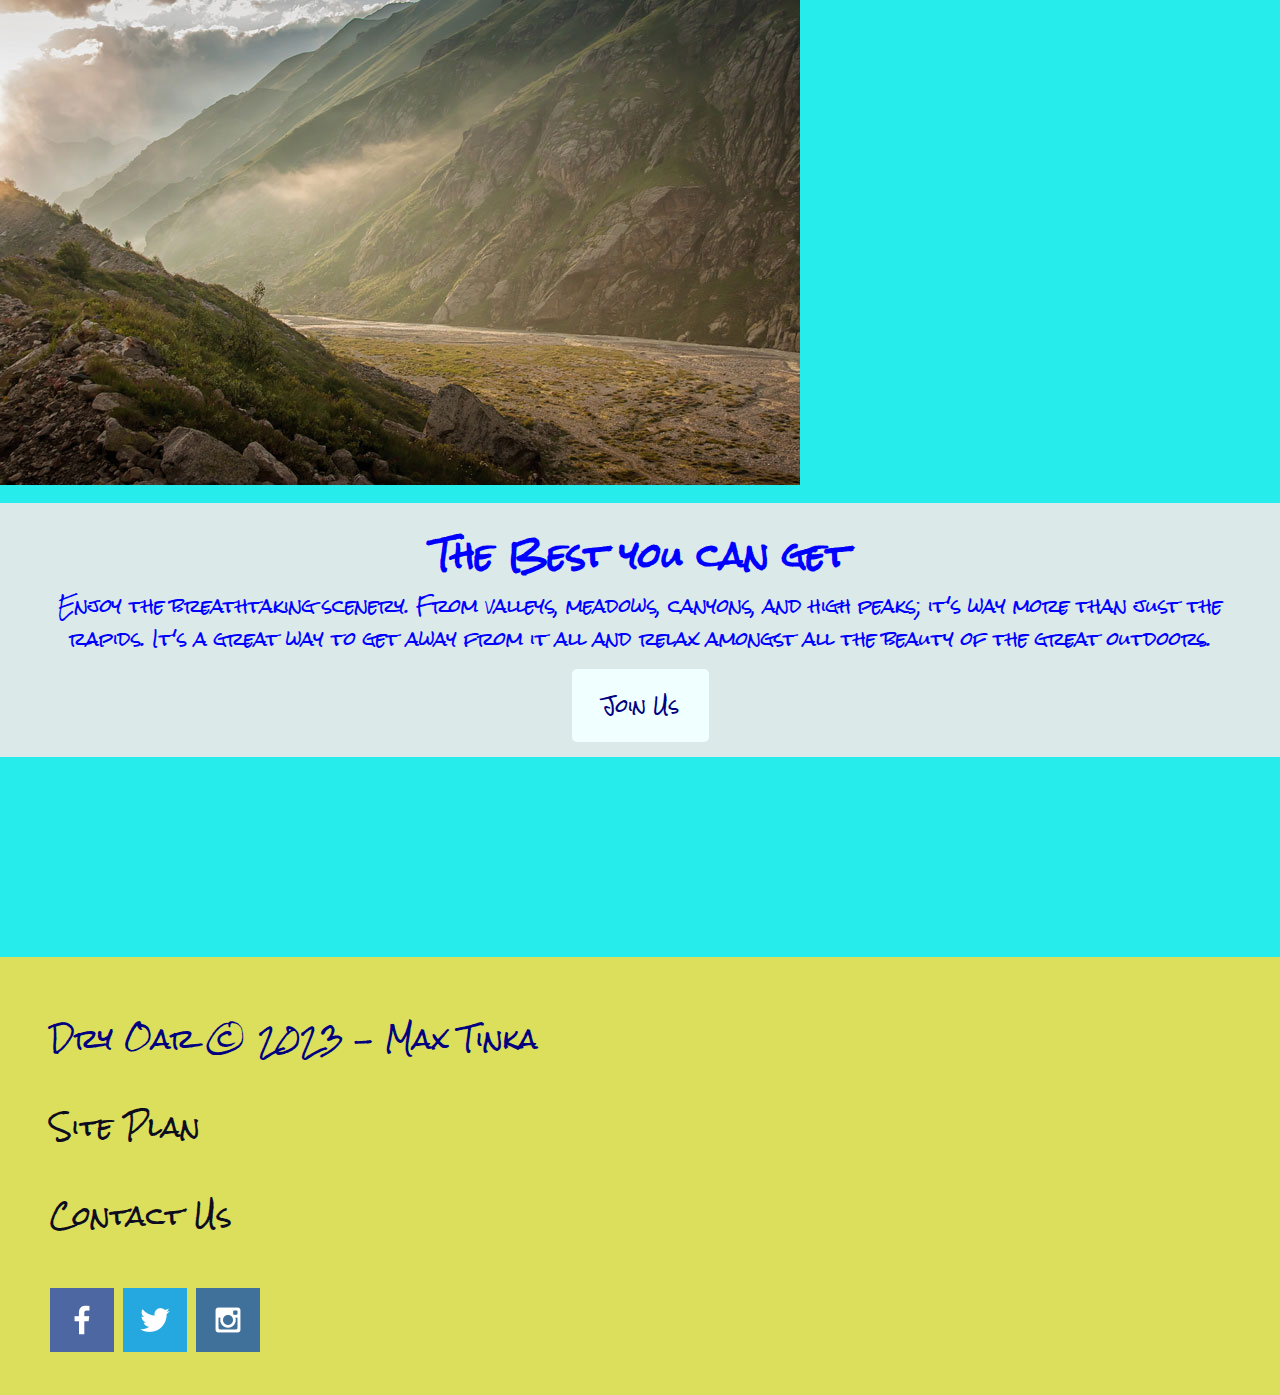
==== commit 73b5b87e: "mmm" ====
--- a/wwr/index.html
+++ b/wwr/index.html
@@ -9,18 +9,27 @@
 </head>
 <body>
     <header>
-        header {
+        <header {
             display: grid;
             grid-template-columns: 150px auto;
-        }
+        }>
         <a id="logo_link" href="index.html">
-            <img class="logo" src="images/logo.png" alt="Dry Oar Logo">        
+            <img class="logo" src="images/logo.png" alt="Dry Oar Logo">
+            logo_link {
+                padding-top: 5px;
+                justify-self: center;
+                align-self: center;
+            }        
         </a>
         <nav>
             <a href="index.html">Home</a>
             <a href="#">Page 2</a>
             <a href="site-plan-rafting.html">SitePlan</a>
             <a href="contactus.html">Contact Us</a>
+            <nav {
+                display: flex;
+                justify-content : space-around;
+            }>
         </nav>
     </header>
     <div id="hero-box">
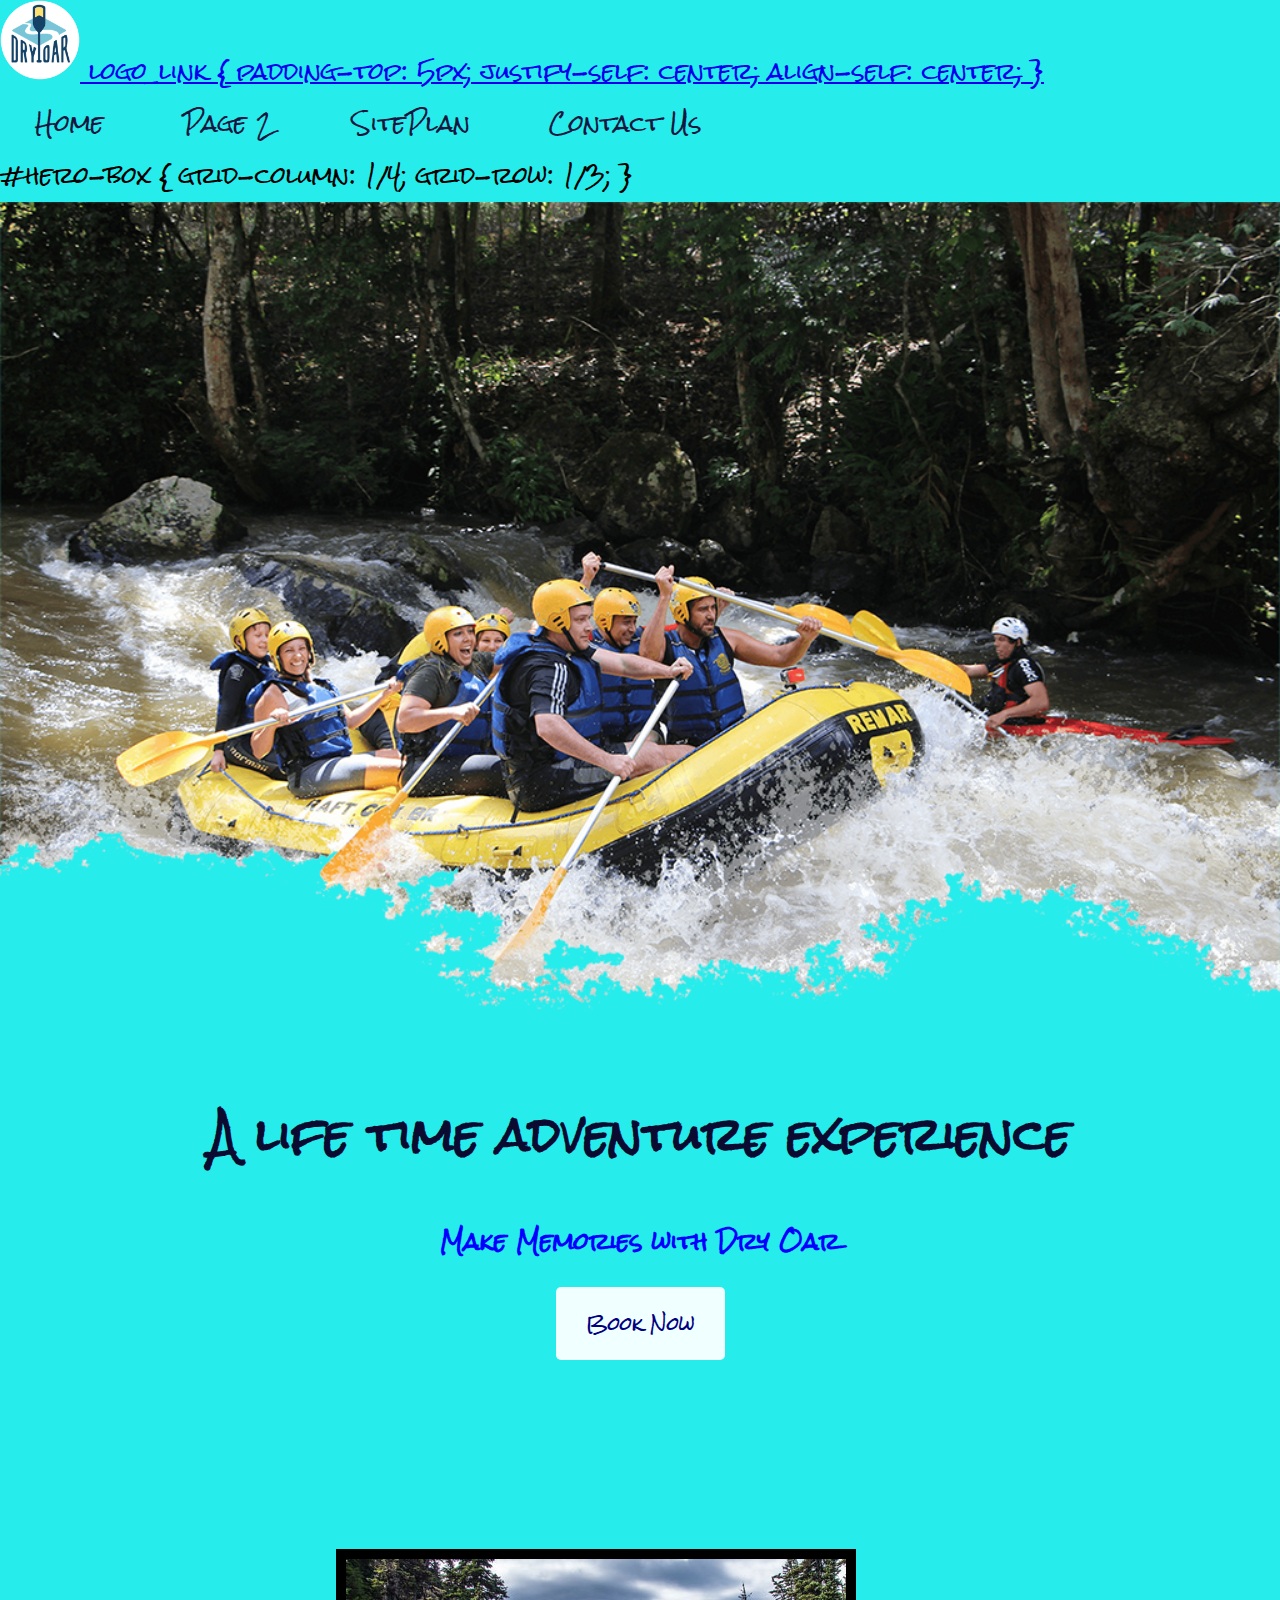
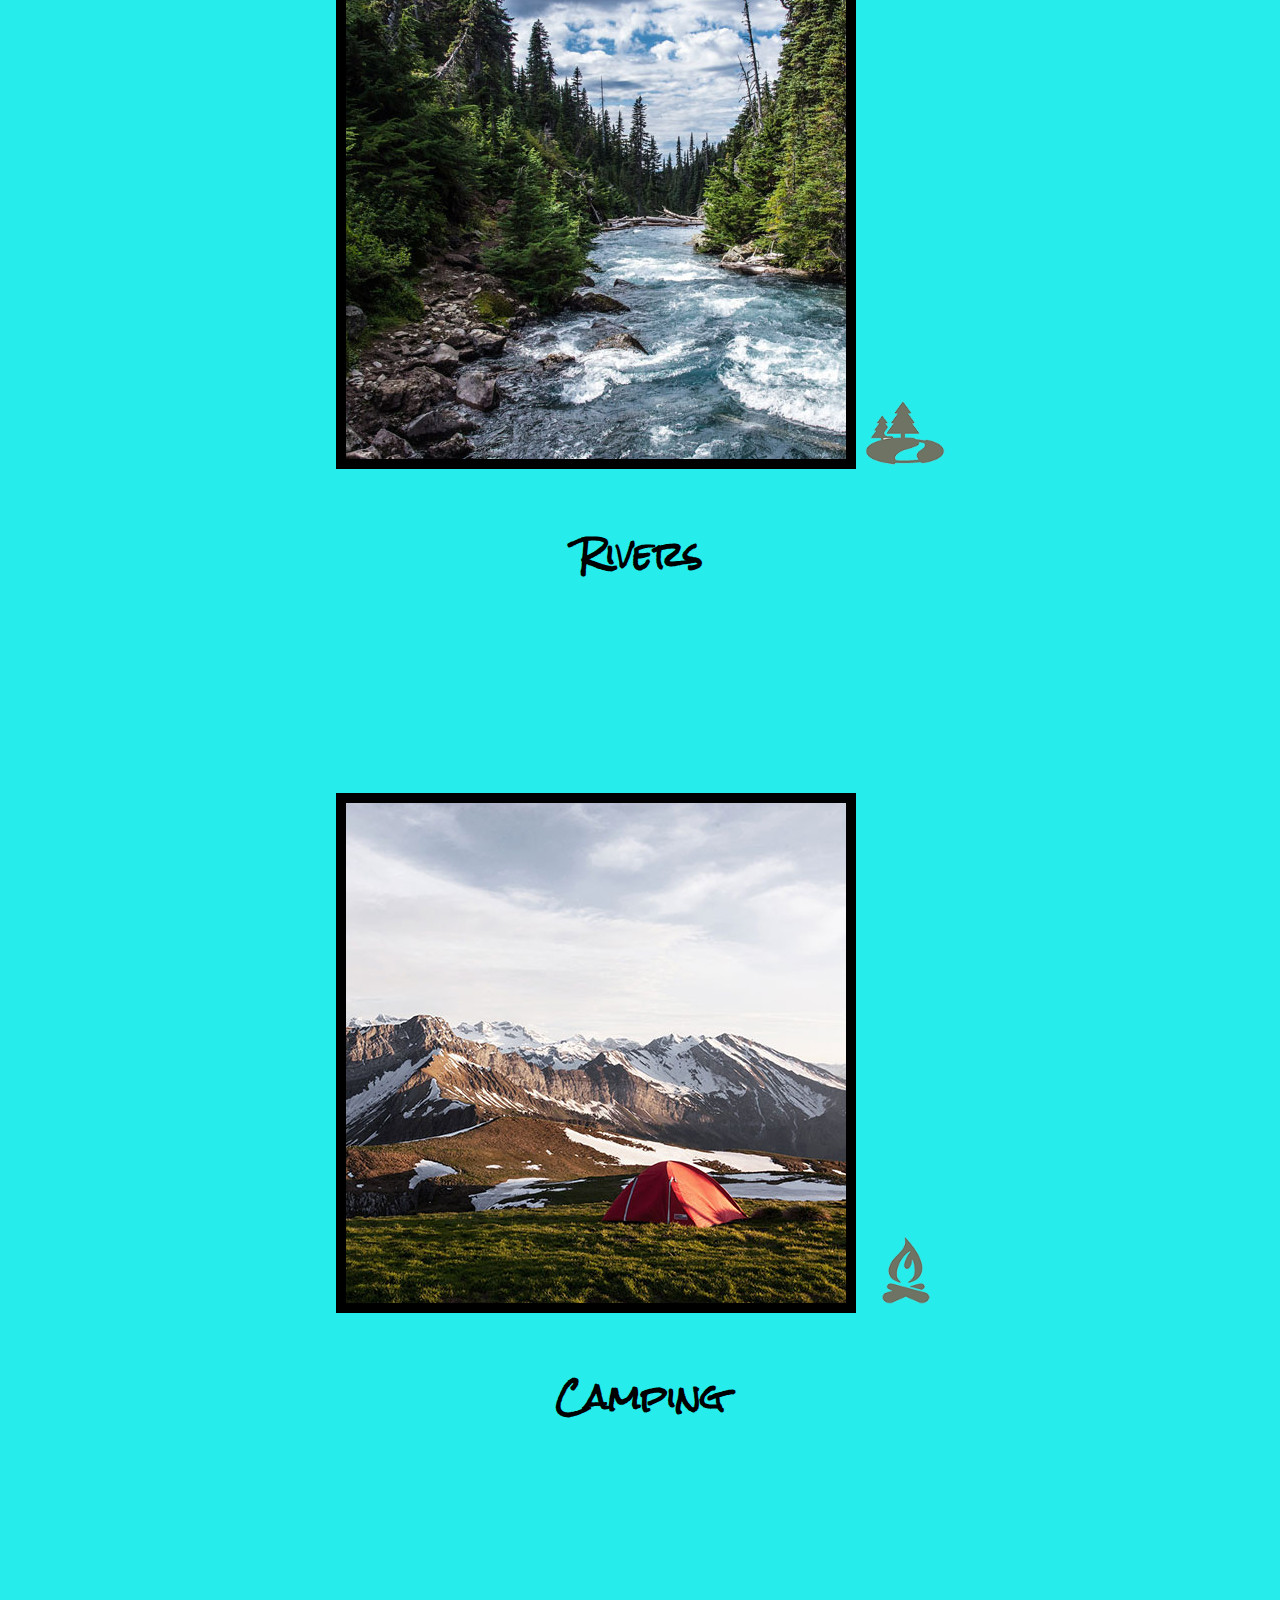
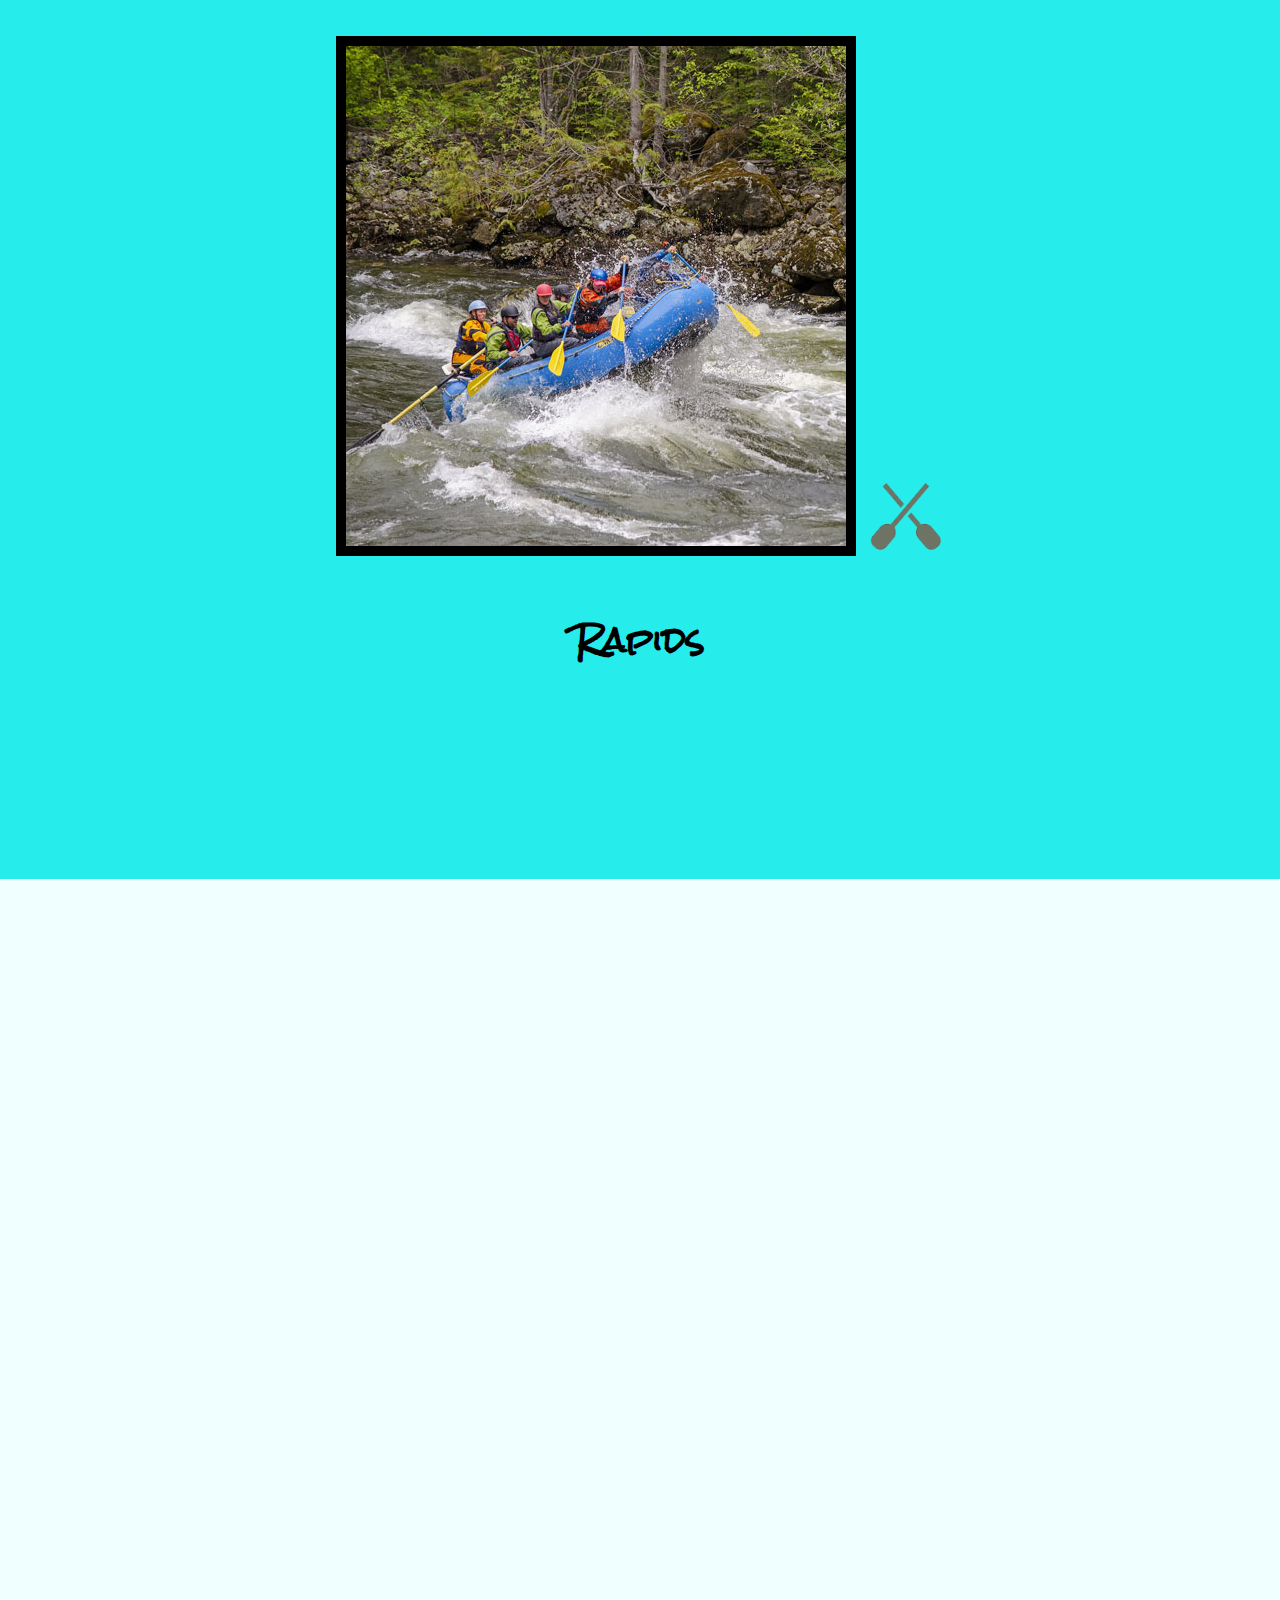
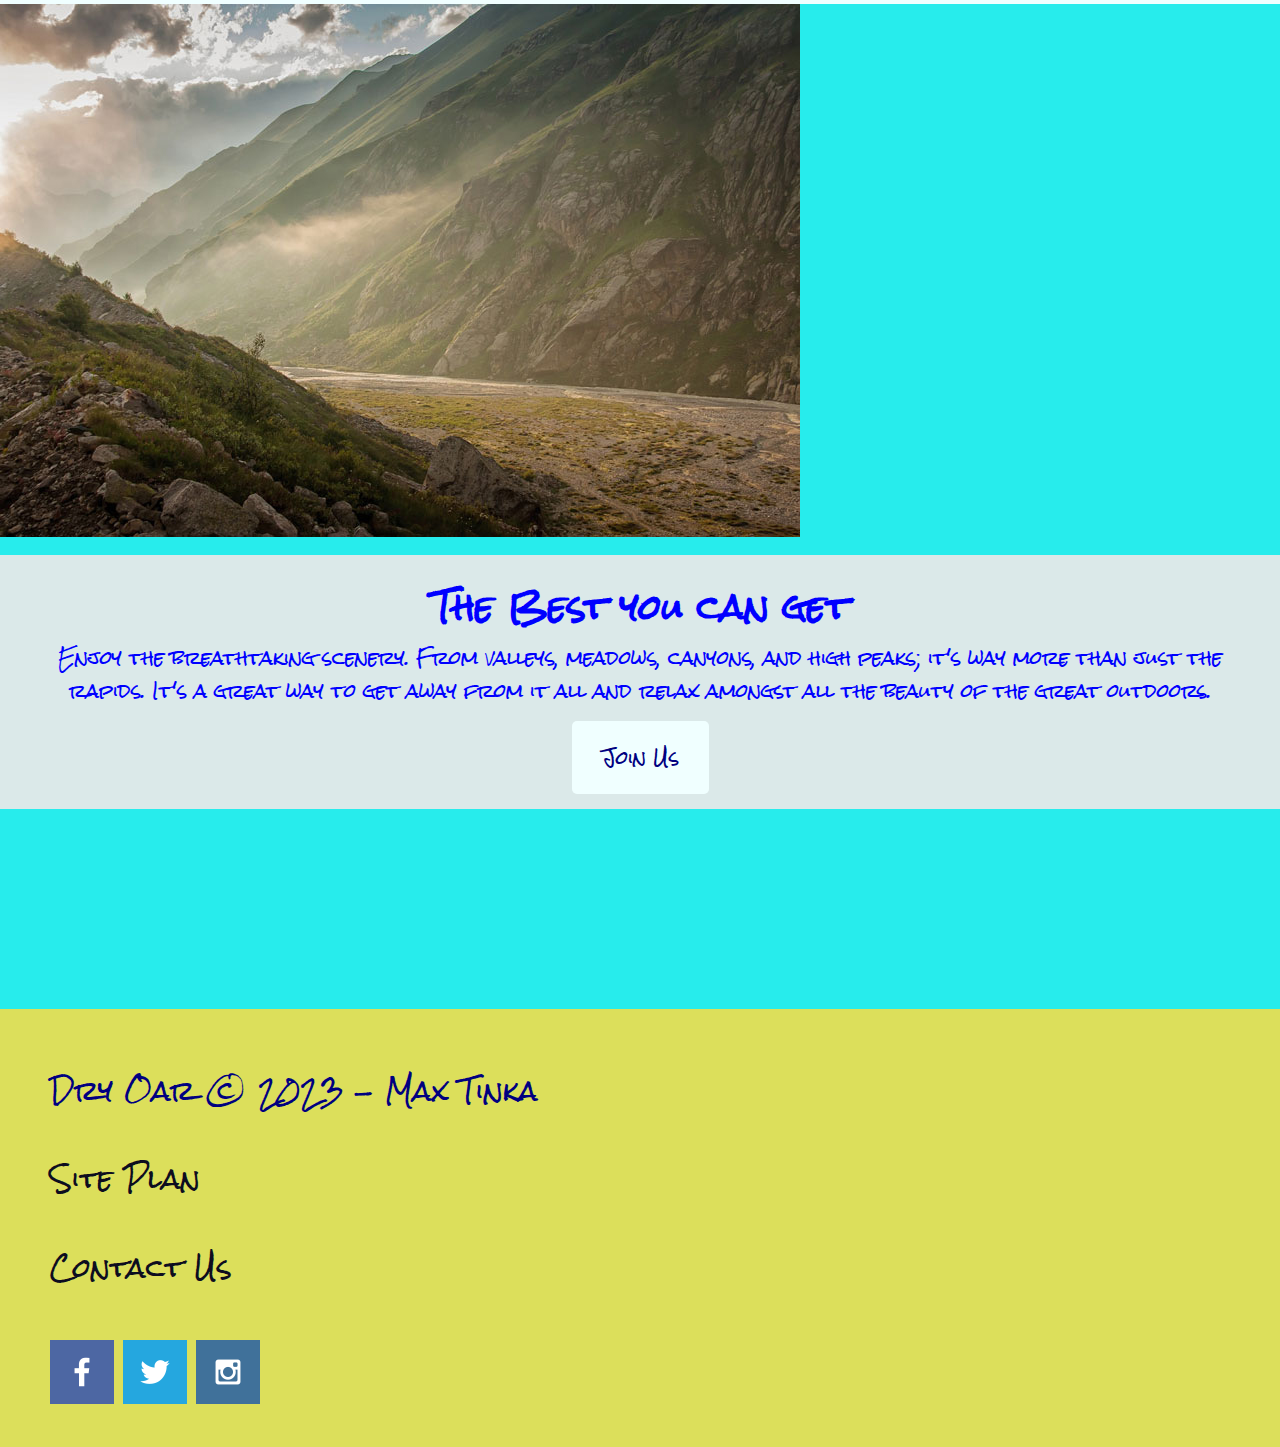
==== commit c4894be2: "7" ====
--- a/wwr/index.html
+++ b/wwr/index.html
@@ -32,7 +32,12 @@
             }>
         </nav>
     </header>
+    <div id="hero">
     <div id="hero-box">
+        #hero-box {
+            grid-column: 1/4;
+            grid-row: 1/3;
+        }
         <img id="hero-img" src="images/hero.png" alt="People enjoying white water rafting">
     </div>
     <section id="hero-msg">
@@ -42,6 +47,7 @@
             <a class='book' href="contactus.html">Book Now</a>
         </div>
     </section>
+</div>
 <main class="home-grid">
     <section class="rivers-card">
         <img class="card-img" src="images/rivers.jpg" alt="river in forest">
